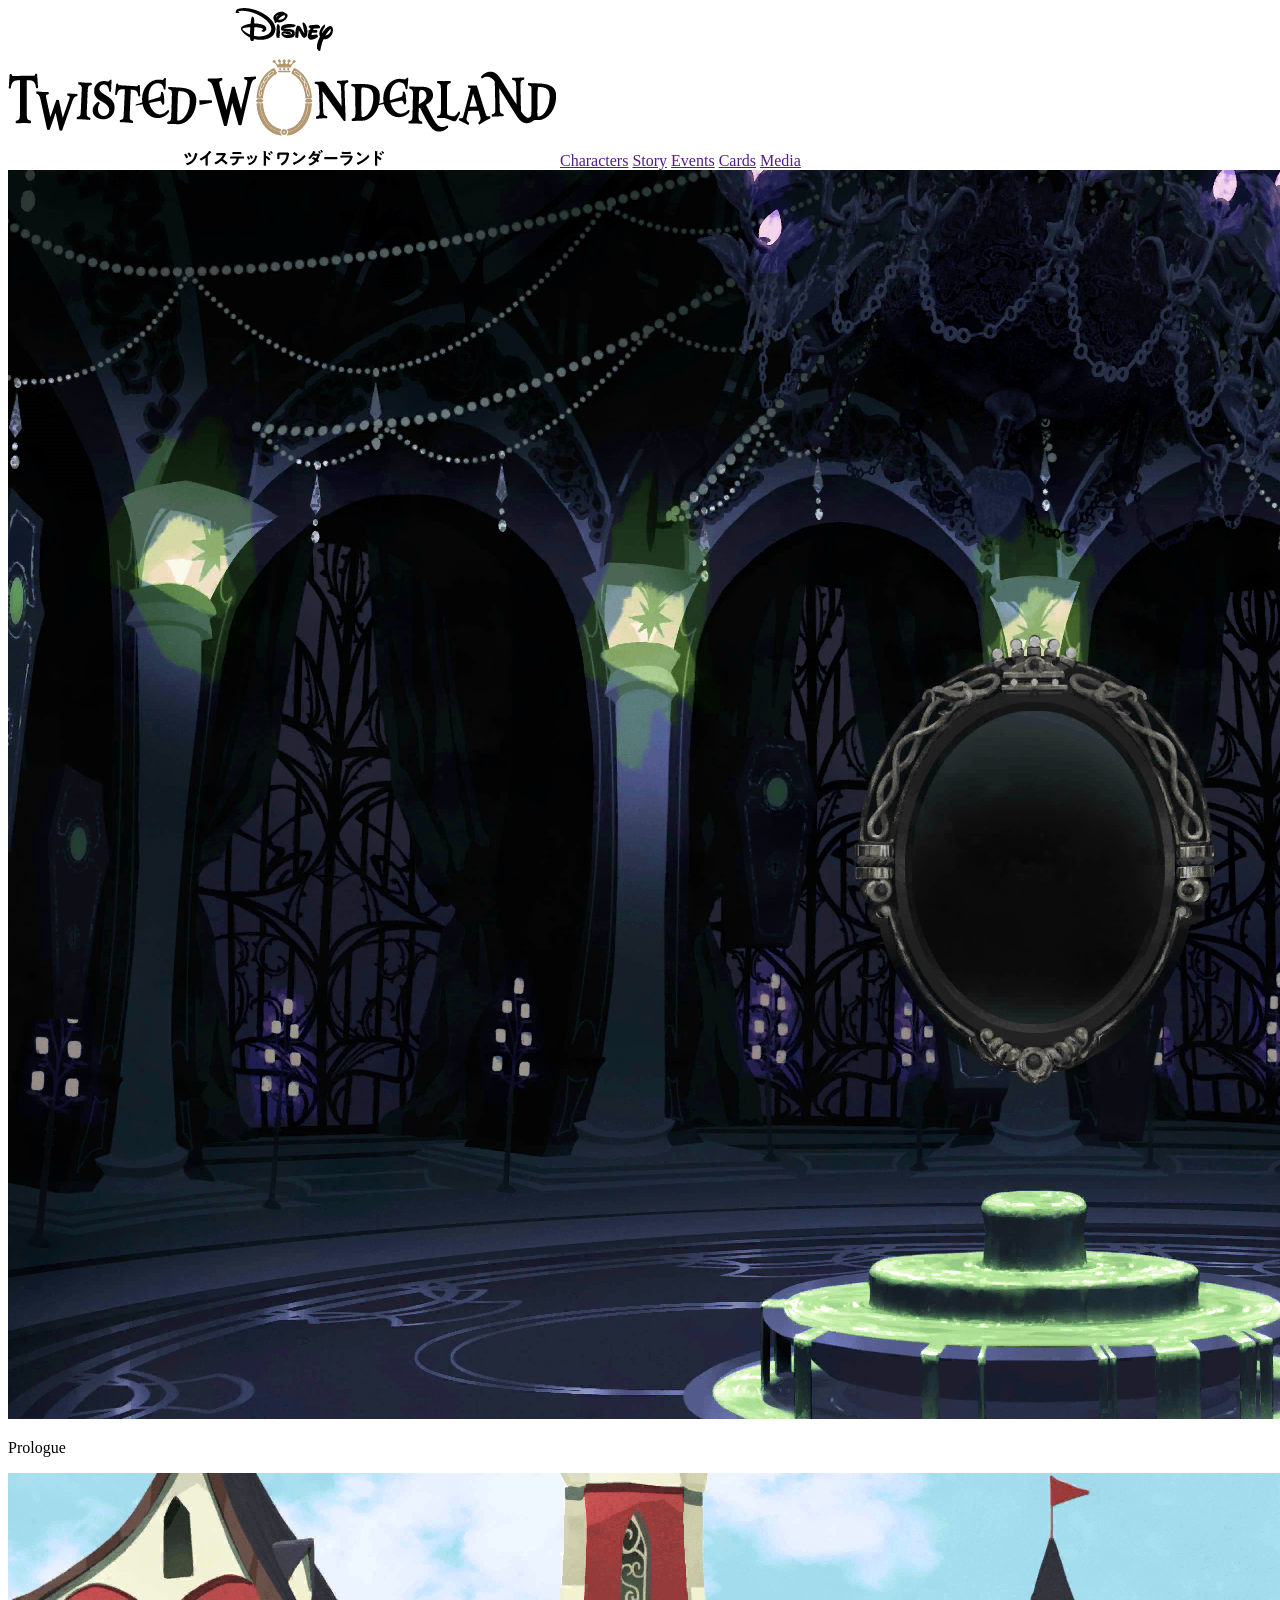
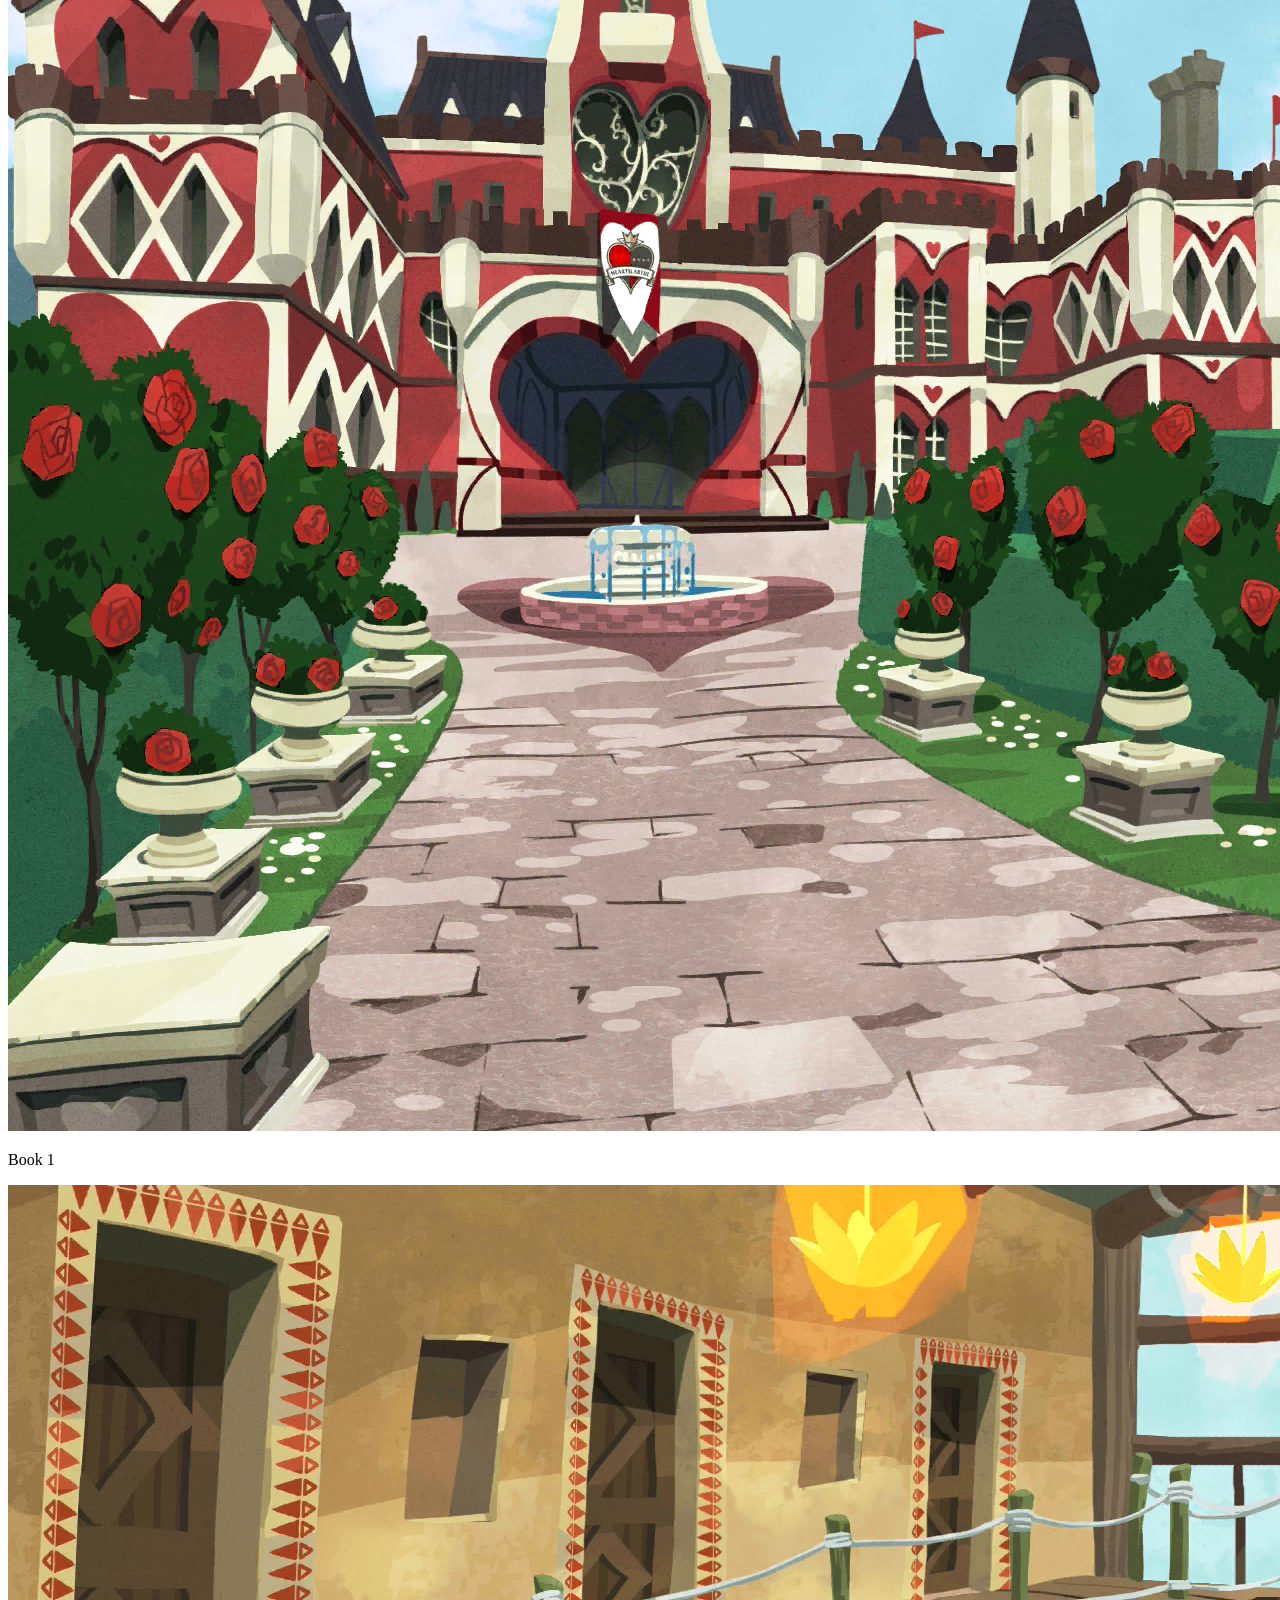
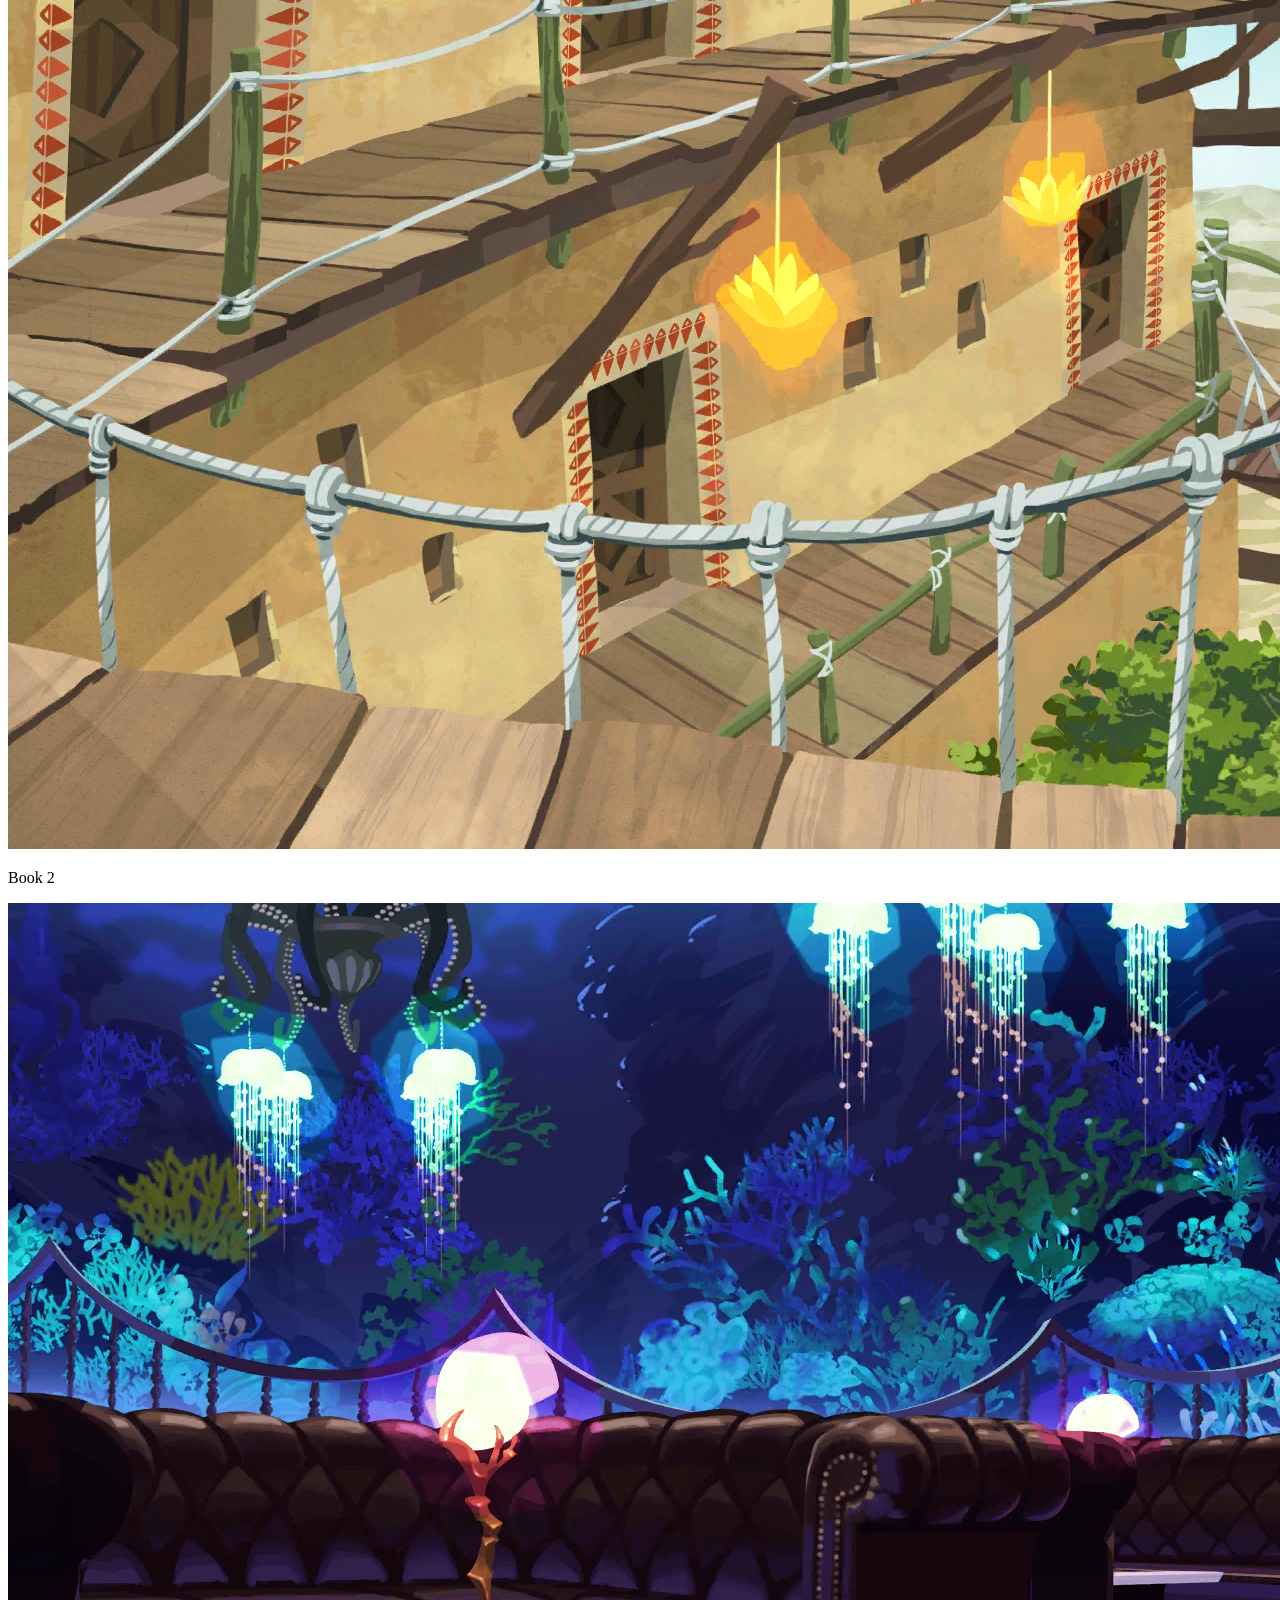
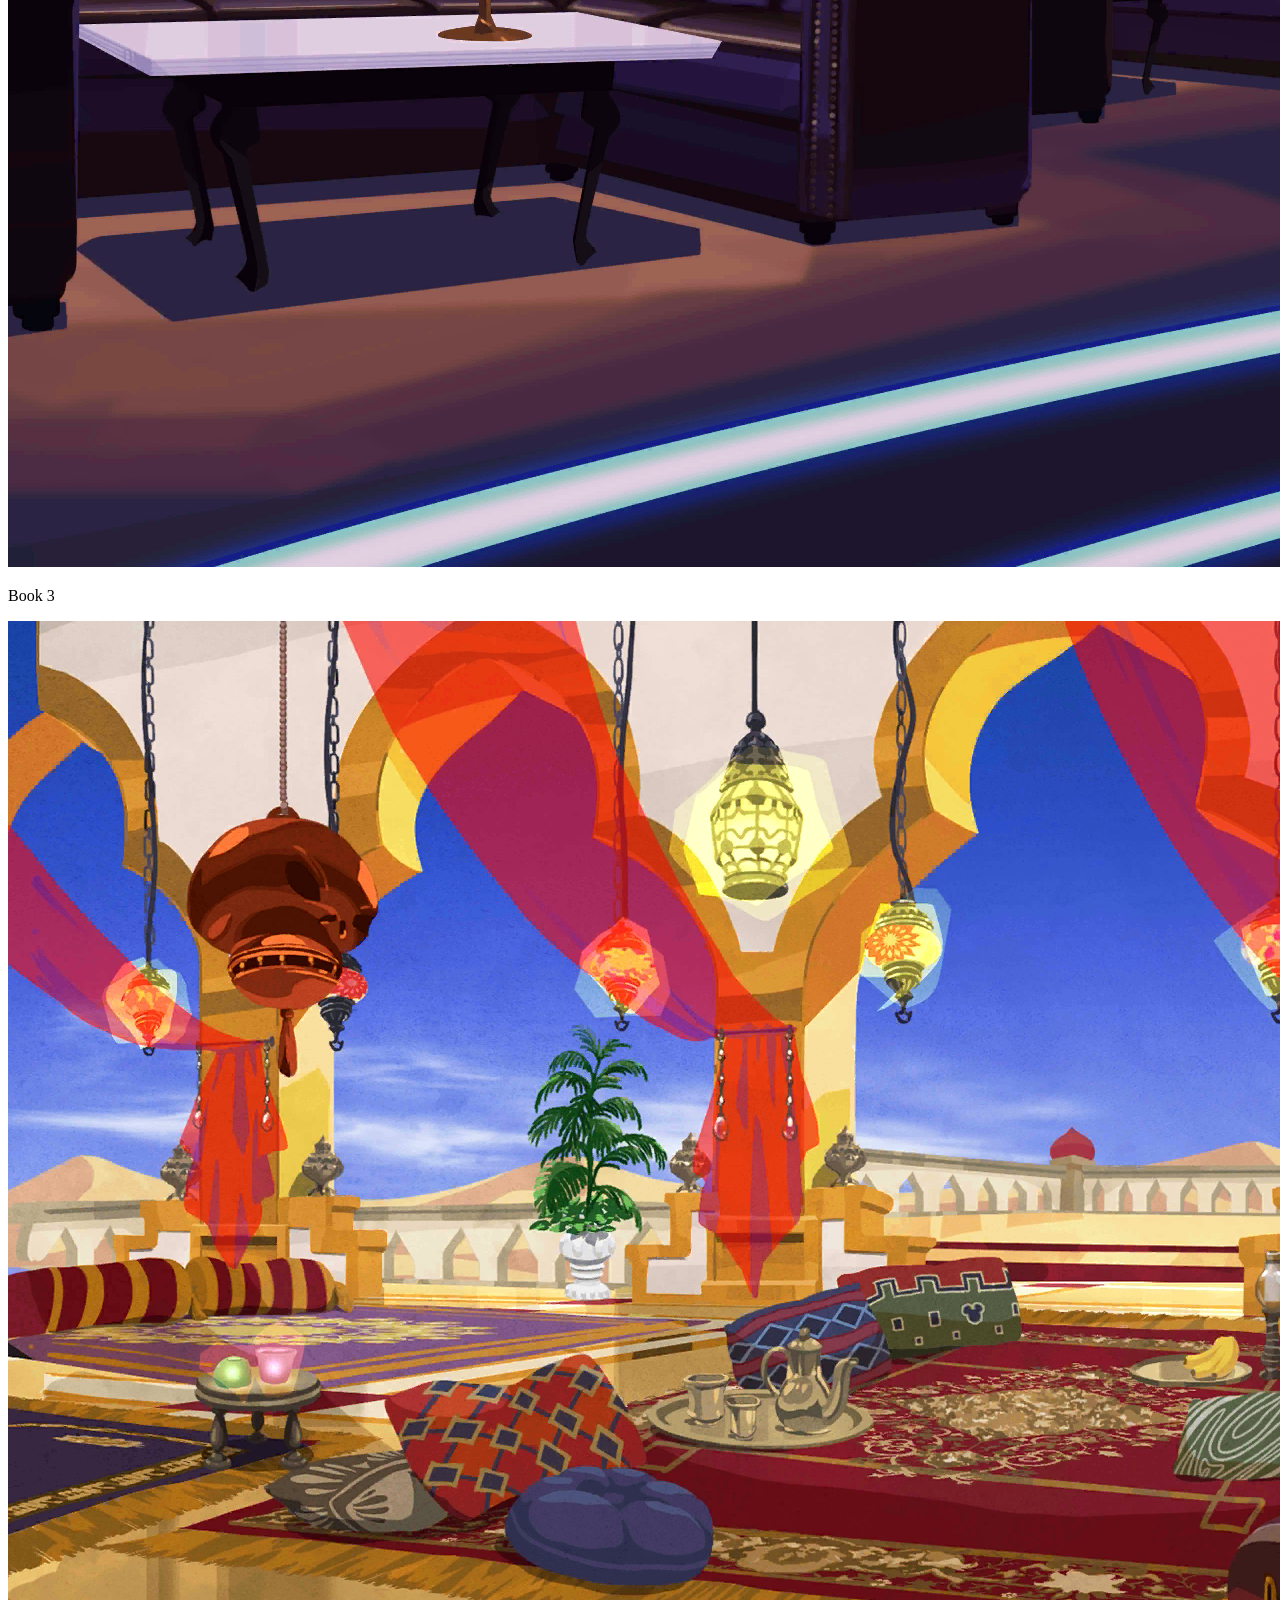
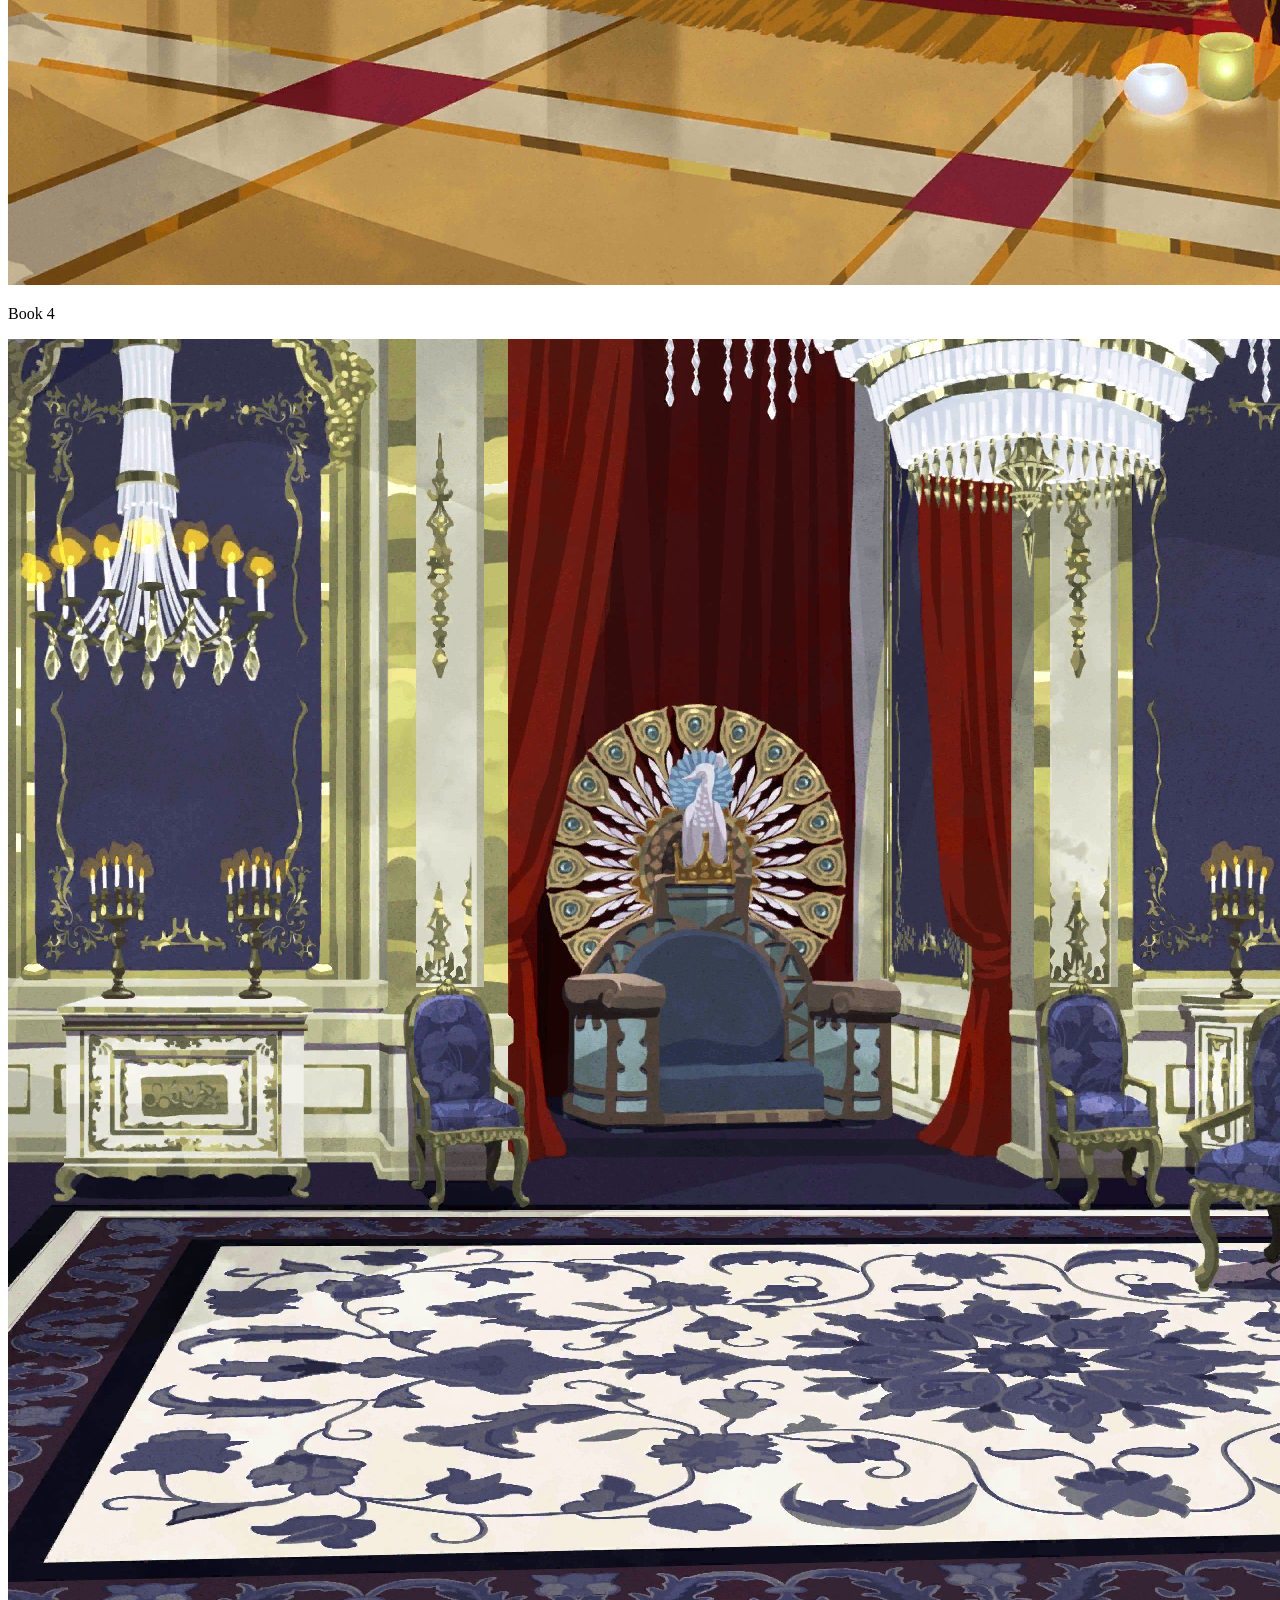
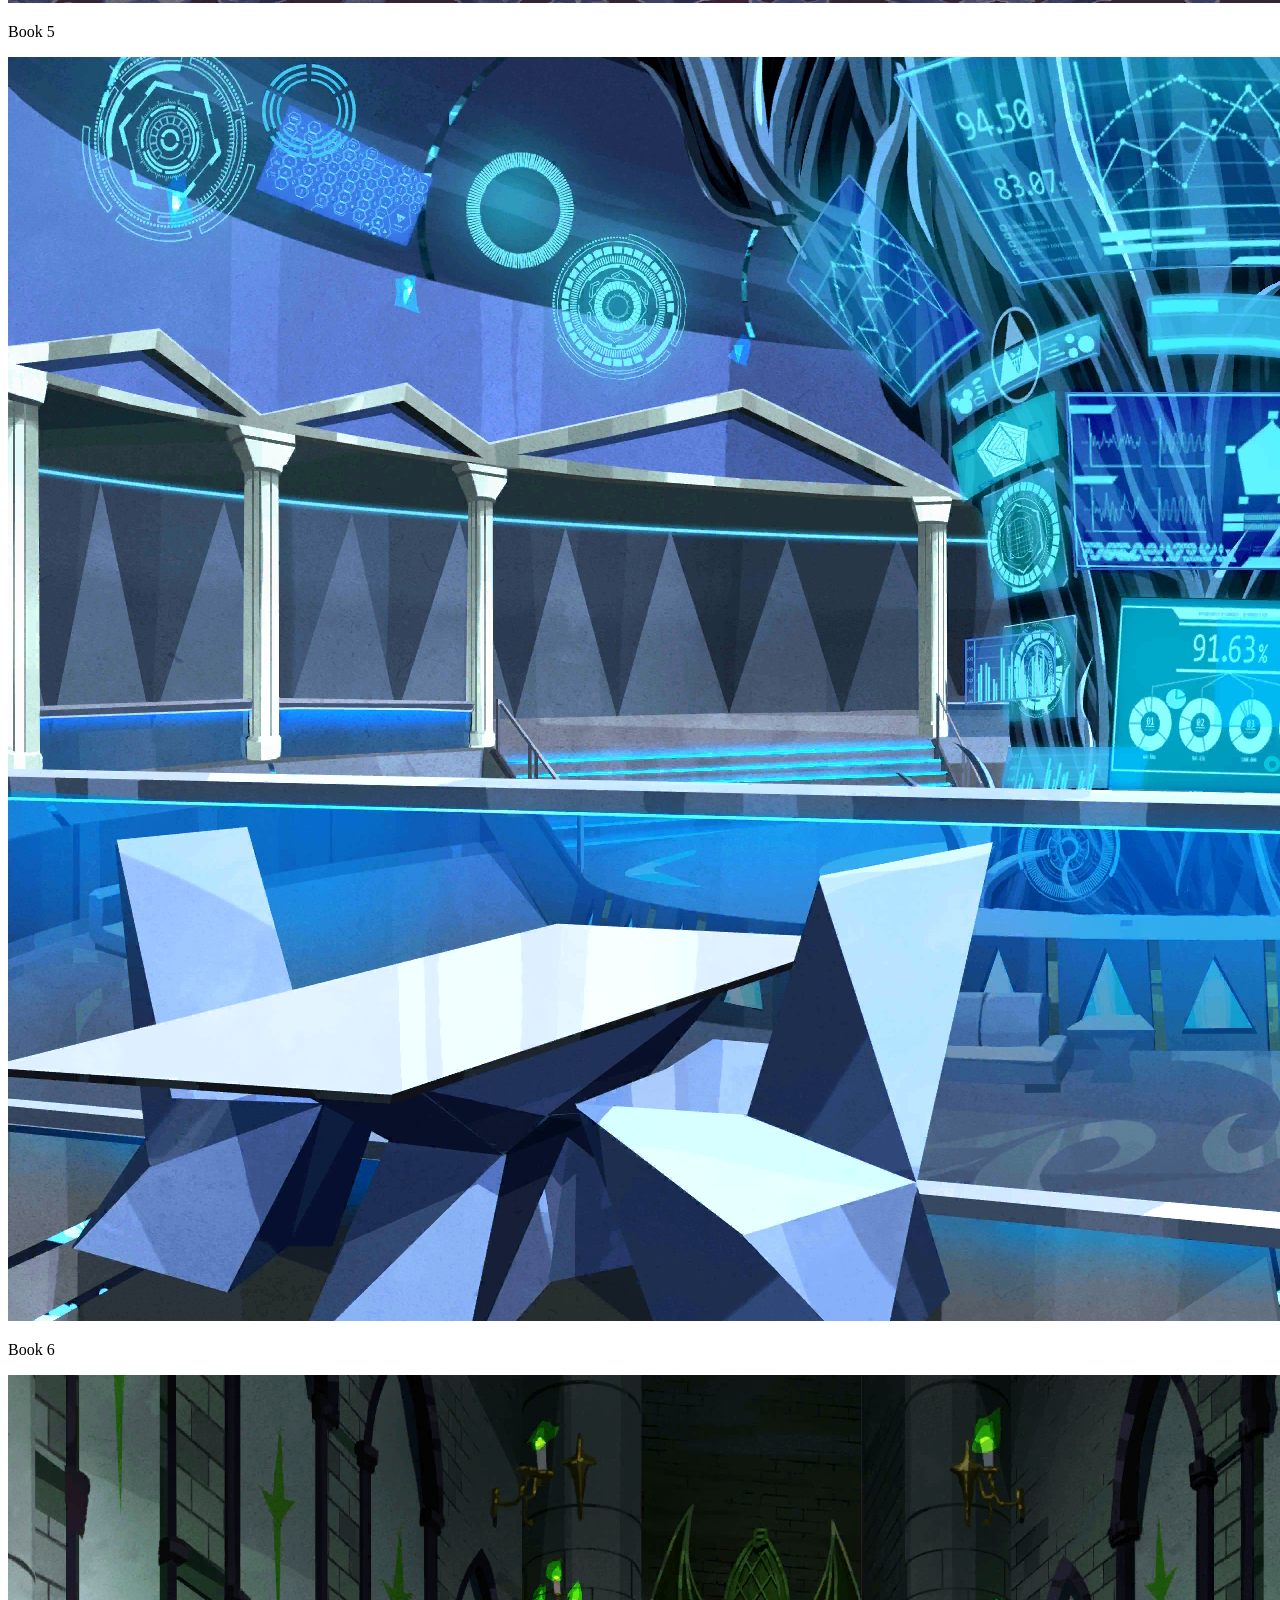
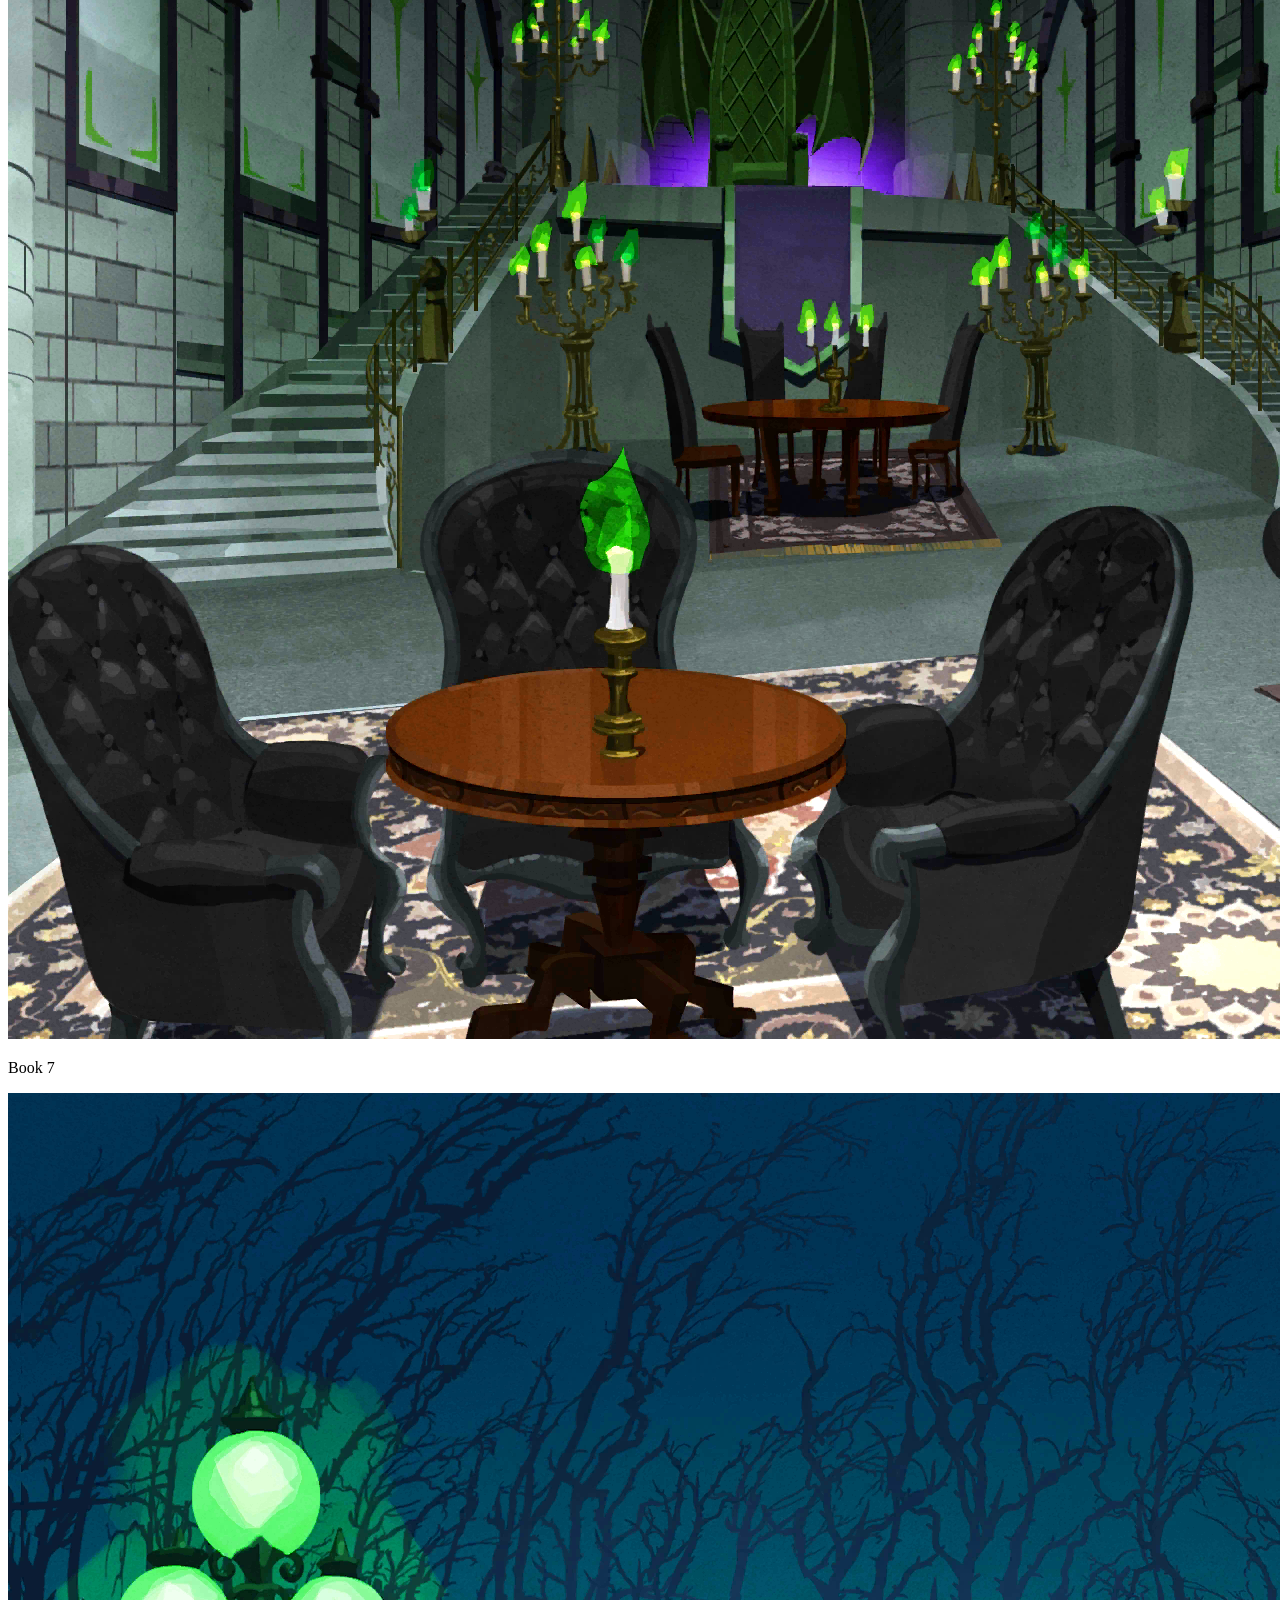
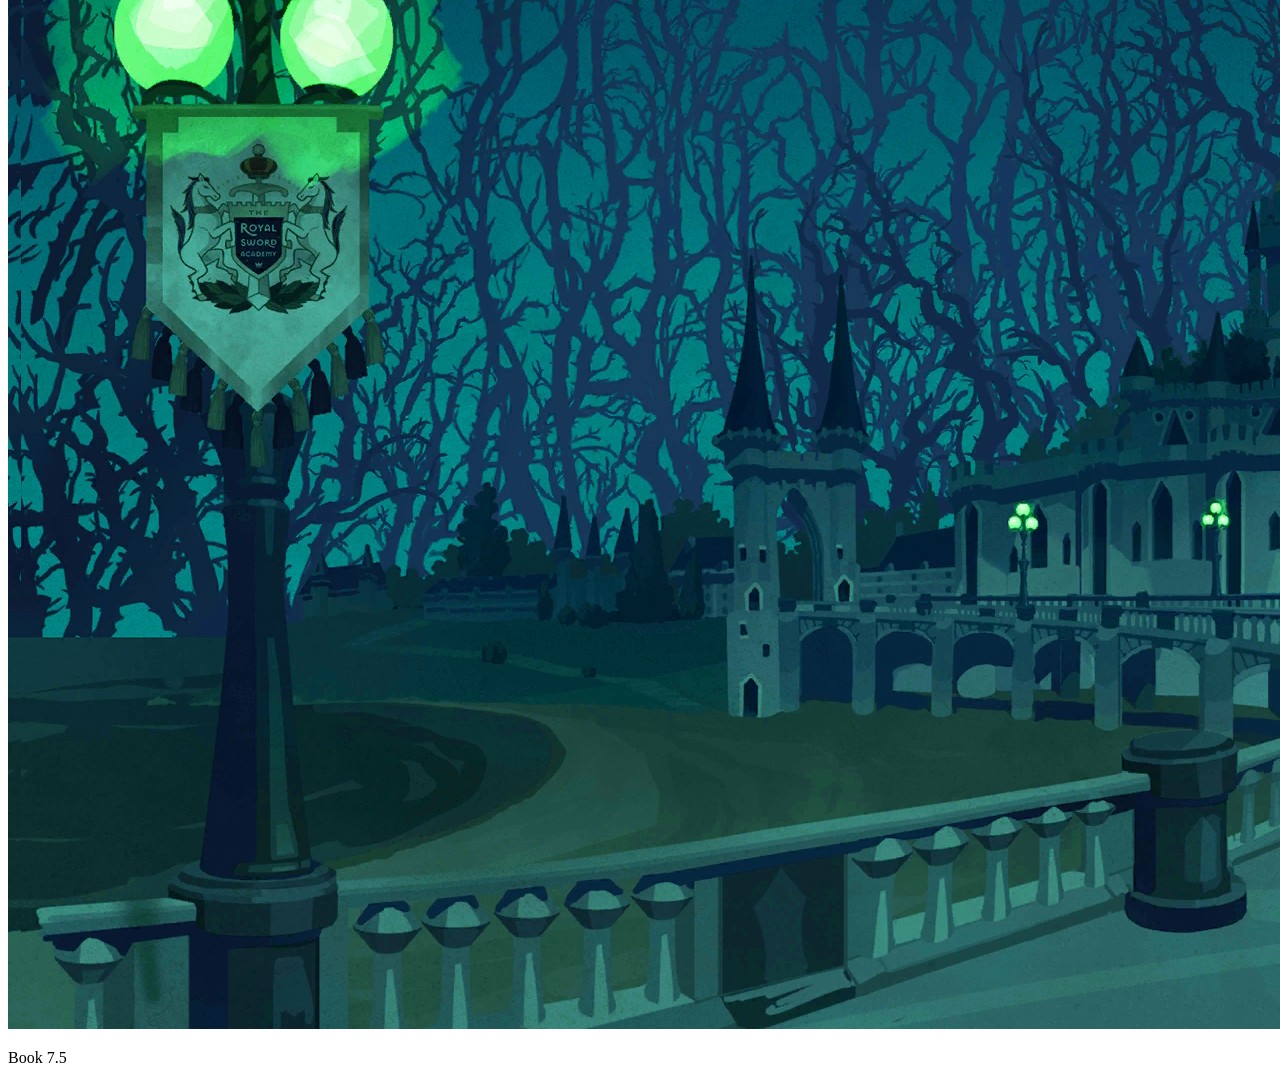
==== home.html @ ffec54d6 "Agrega la información principal de la página" ====
<!DOCTYPE html>
<html lang="en">
<head>
    <meta charset="UTF-8">
    <meta name="viewport" content="width=device-width, initial-scale=1.0">
    <title>TW Archive</title>
</head>
<body>
    <div class="information-page">
        <div class="bar">
            <img src="imgs/logo.png" alt="logo Twisted Wonderland">
            <a href="">Characters</a>
            <a href="">Story</a>
            <a href="">Events</a>
            <a href="">Cards</a>
            <a href="">Media</a>
        </div>
        
        <div class="books">
            <div class="book"><img src="/imgs/prologue.png" alt="Background Mirror Chamber (Night)"><p>Prologue</p></div>
            <div class="book"><img src="/imgs/book1.png" alt="Background Heartslabyul Dorm"><p>Book 1</p></div>
            <div class="book"><img src="/imgs/book2.png" alt="Background Savanaclaw Dorm - Walkway"><p>Book 2</p></div>
            <div class="book"><img src="/imgs/book3.png" alt="Background Mostro Lounge"><p>Book 3</p></div>
            <div class="book"><img src="/imgs/book4.png" alt="Background Scarabia Dorm - Lounge"><p>Book 4</p></div>
            <div class="book"><img src="/imgs/book5.png" alt="Background Pomefiore Dorm - Lounge"><p>Book 5</p></div>
            <div class="book"><img src="/imgs/book6.png" alt="Background Ignihyde Dorm - Lounge"><p>Book 6</p></div>
            <div class="book"><img src="/imgs/book7.png" alt="Background Diasomnia Dorm - Lounge"><p>Book 7</p></div>
            <div class="book"><img src="/imgs/book7_5.png" alt="Background Royal Sword Academy (Thorns)"><p>Book 7.5</p></div>
        </div>
    </div>
    
</body>
</html>
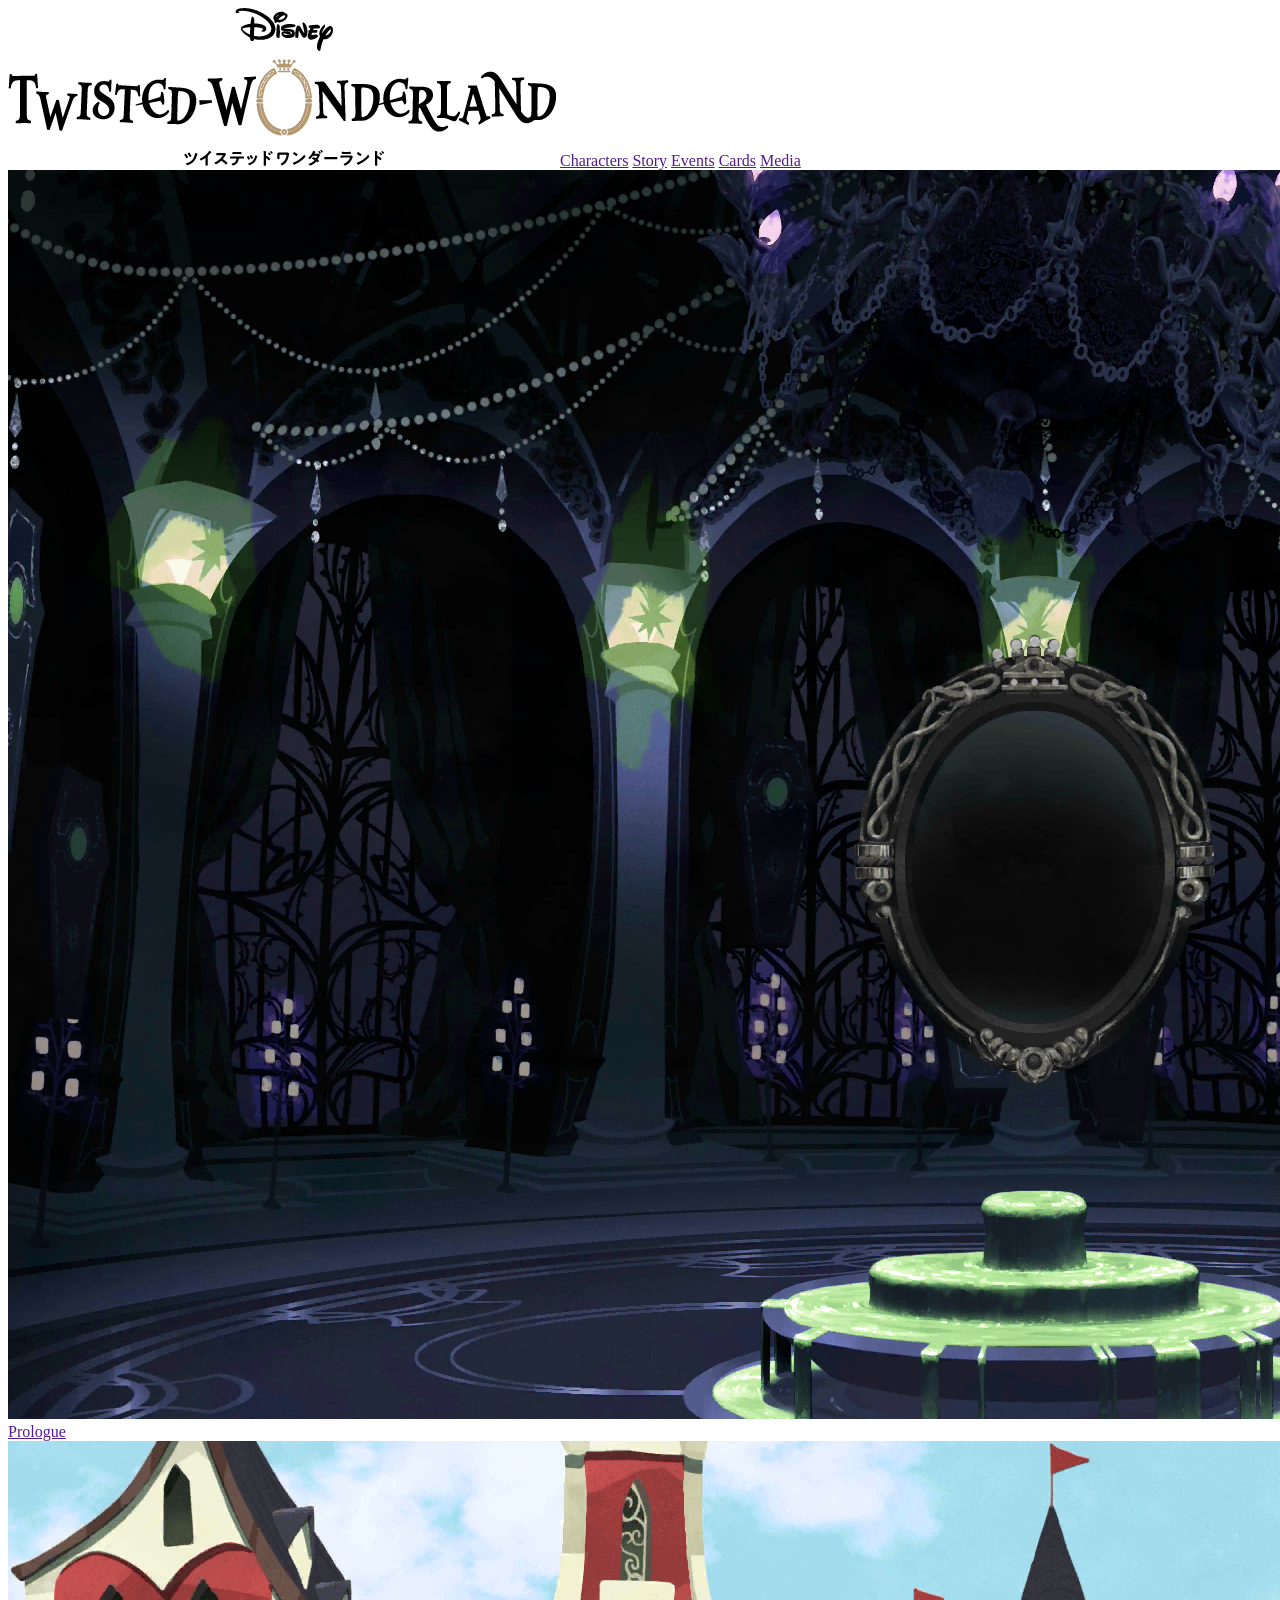
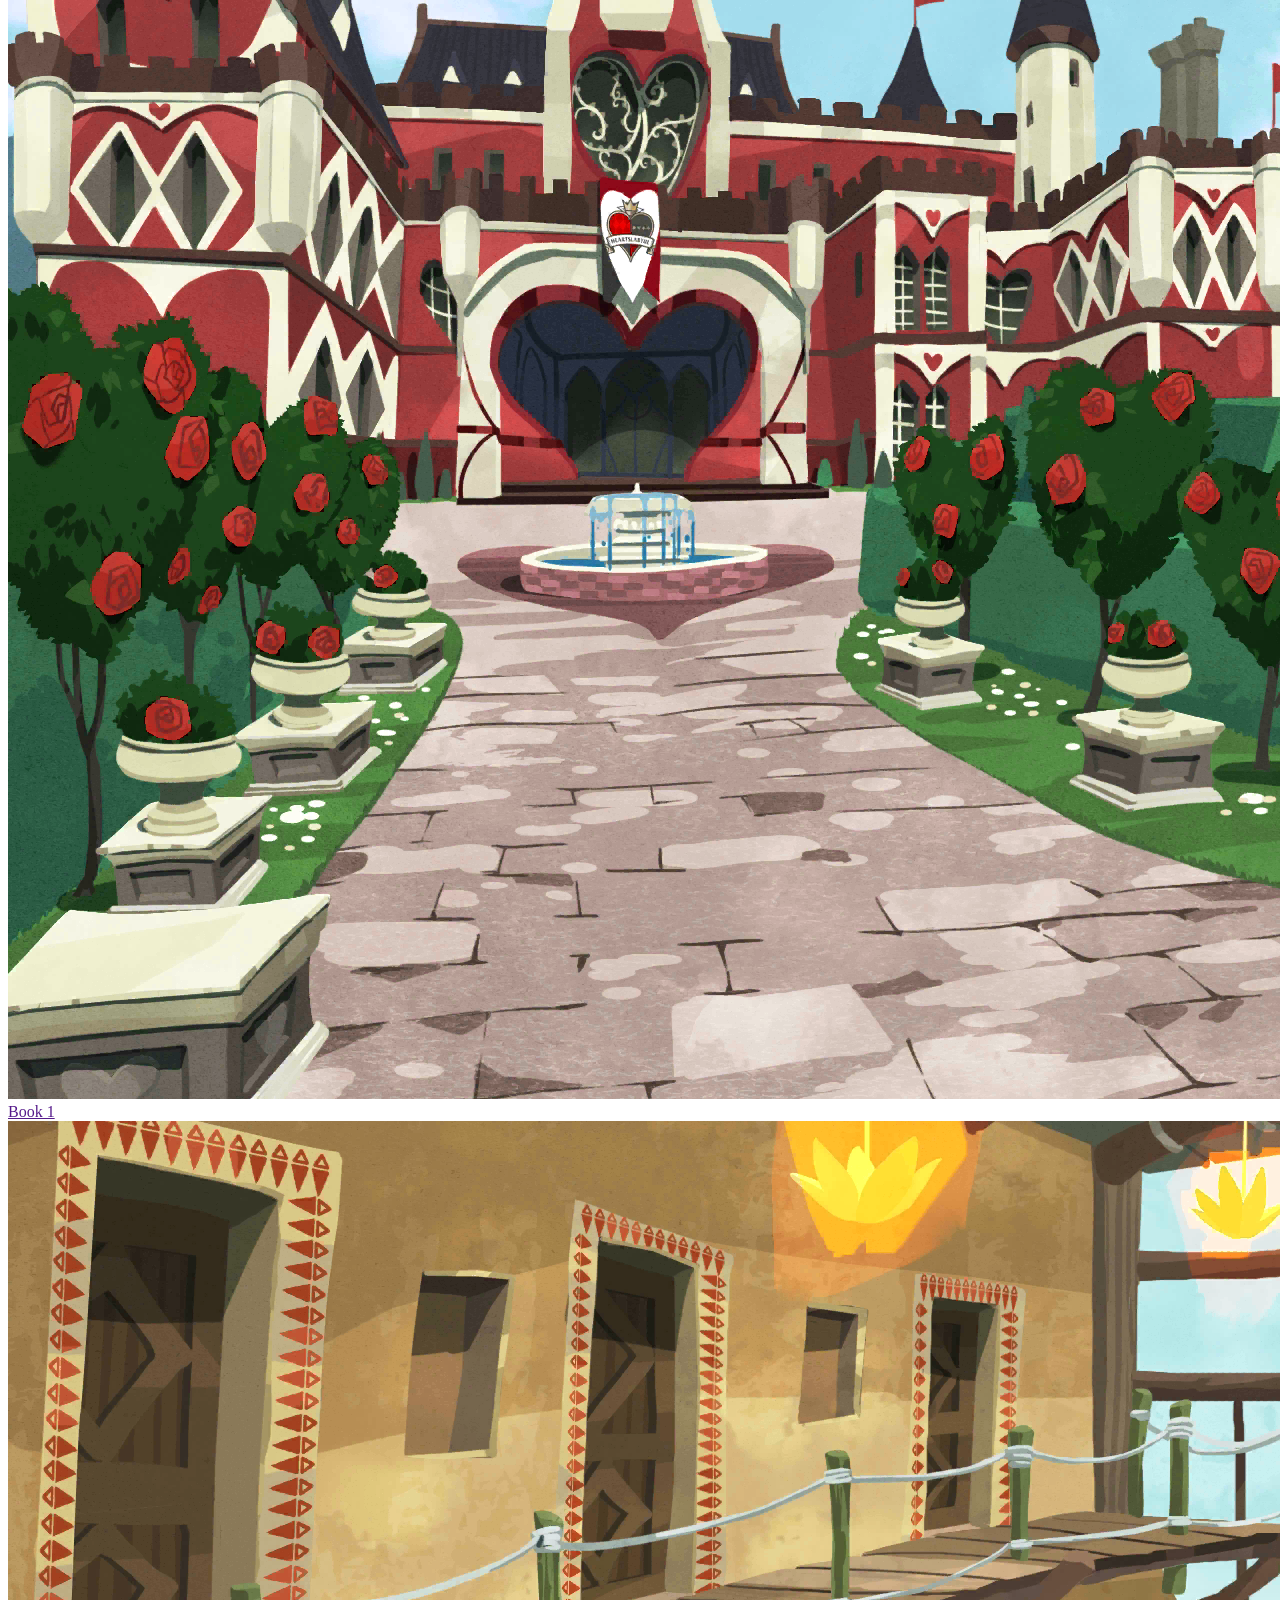
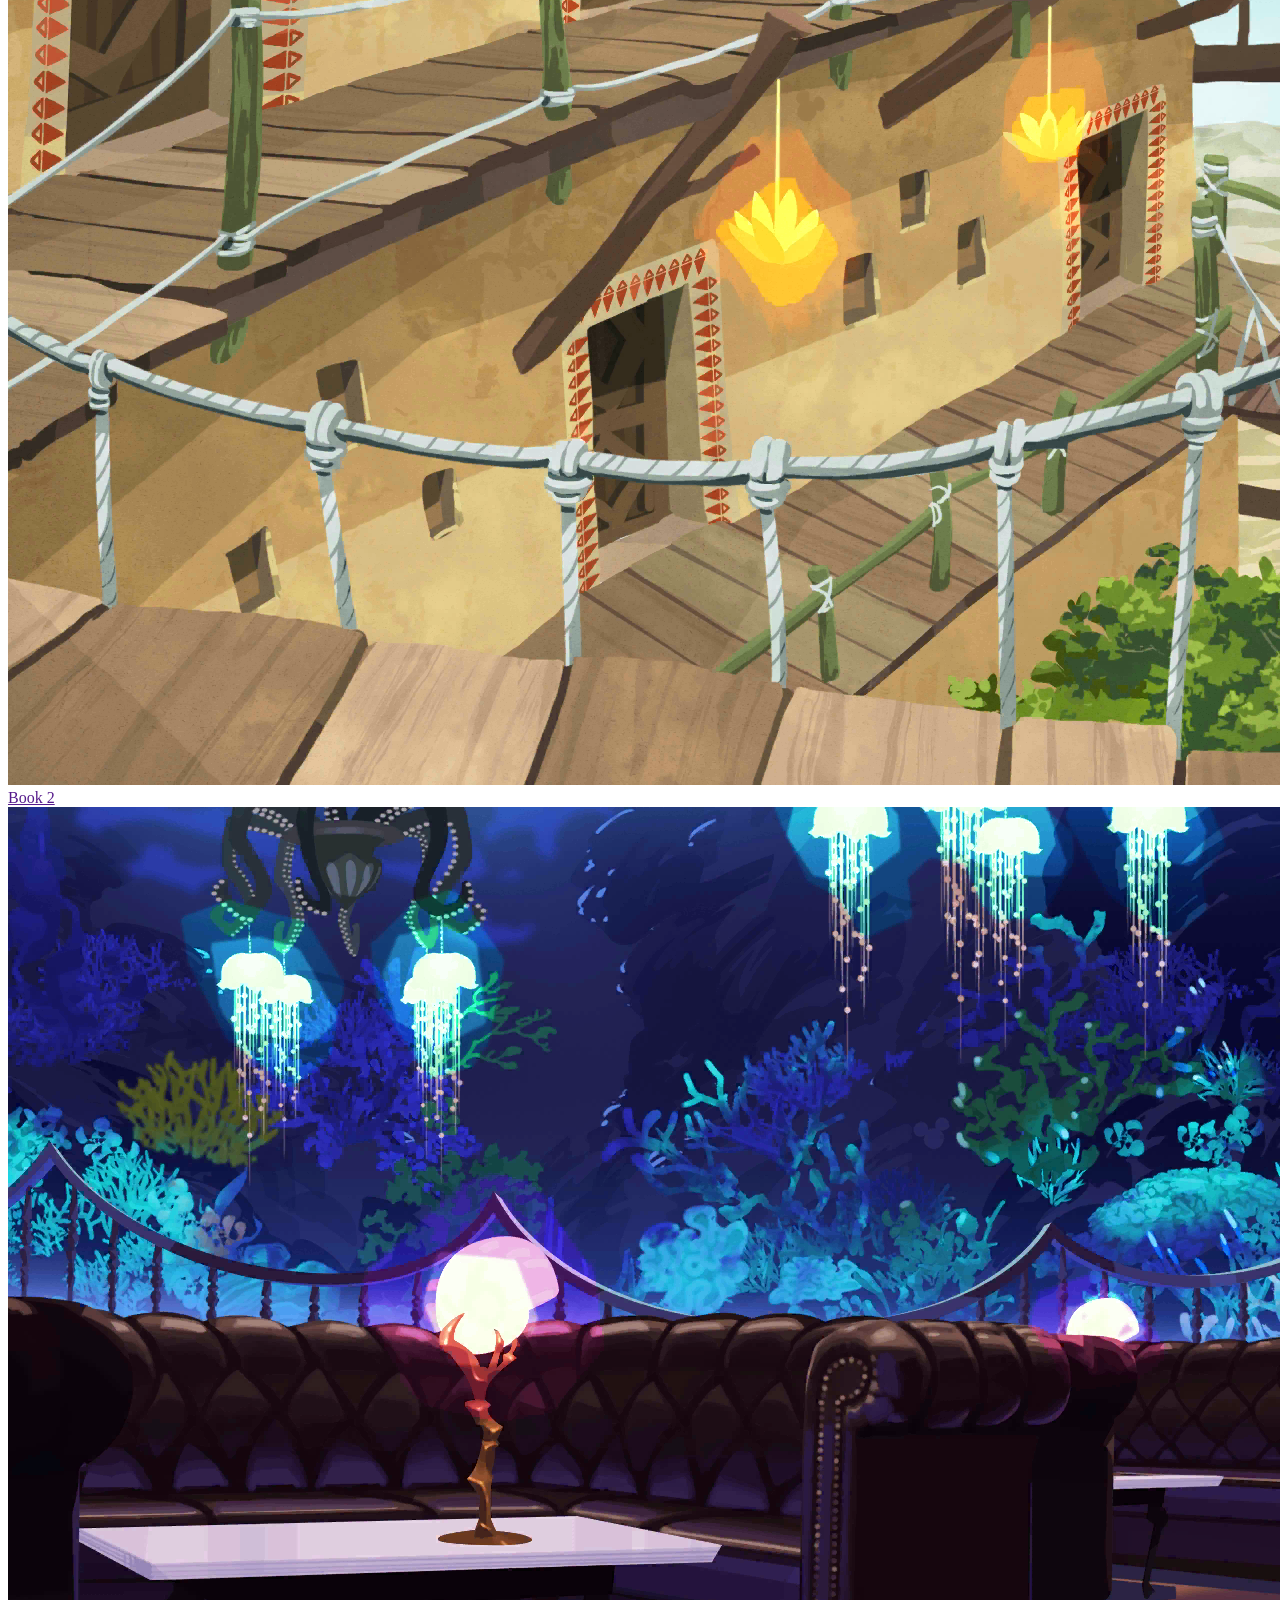
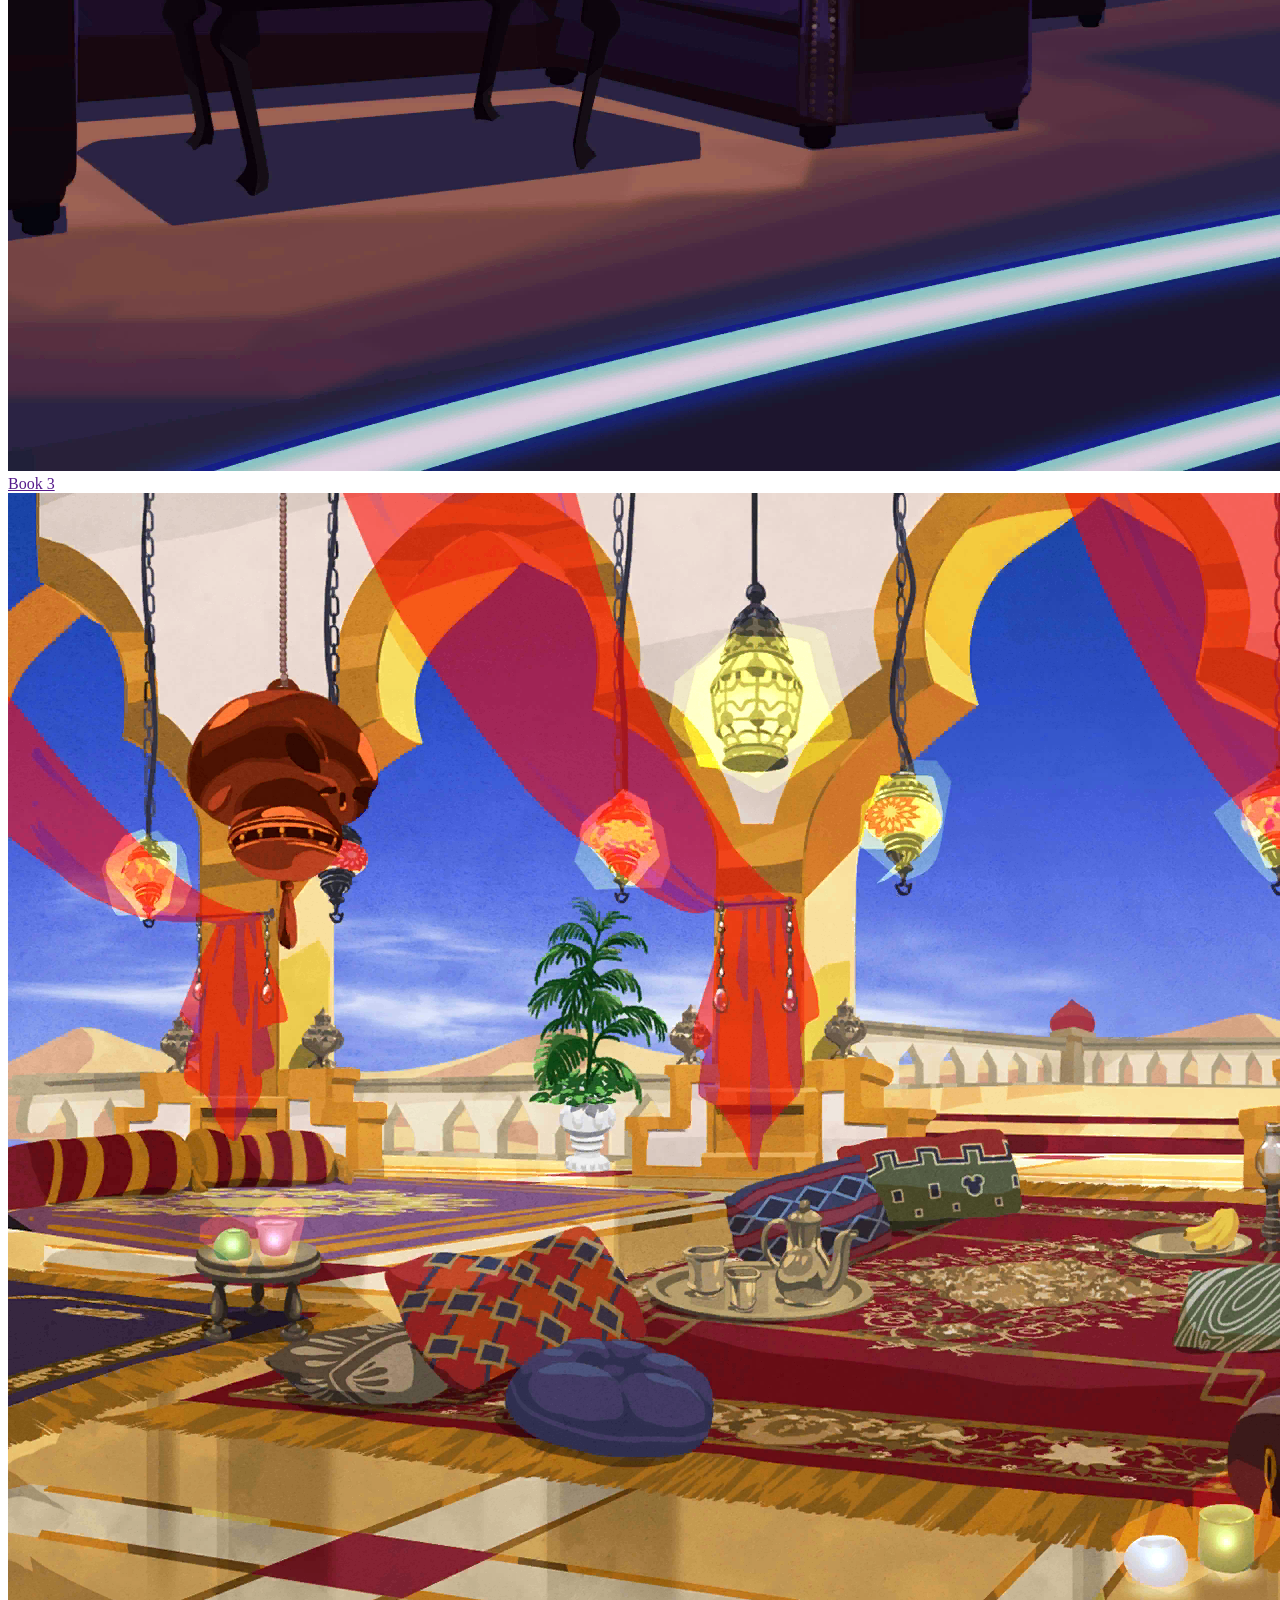
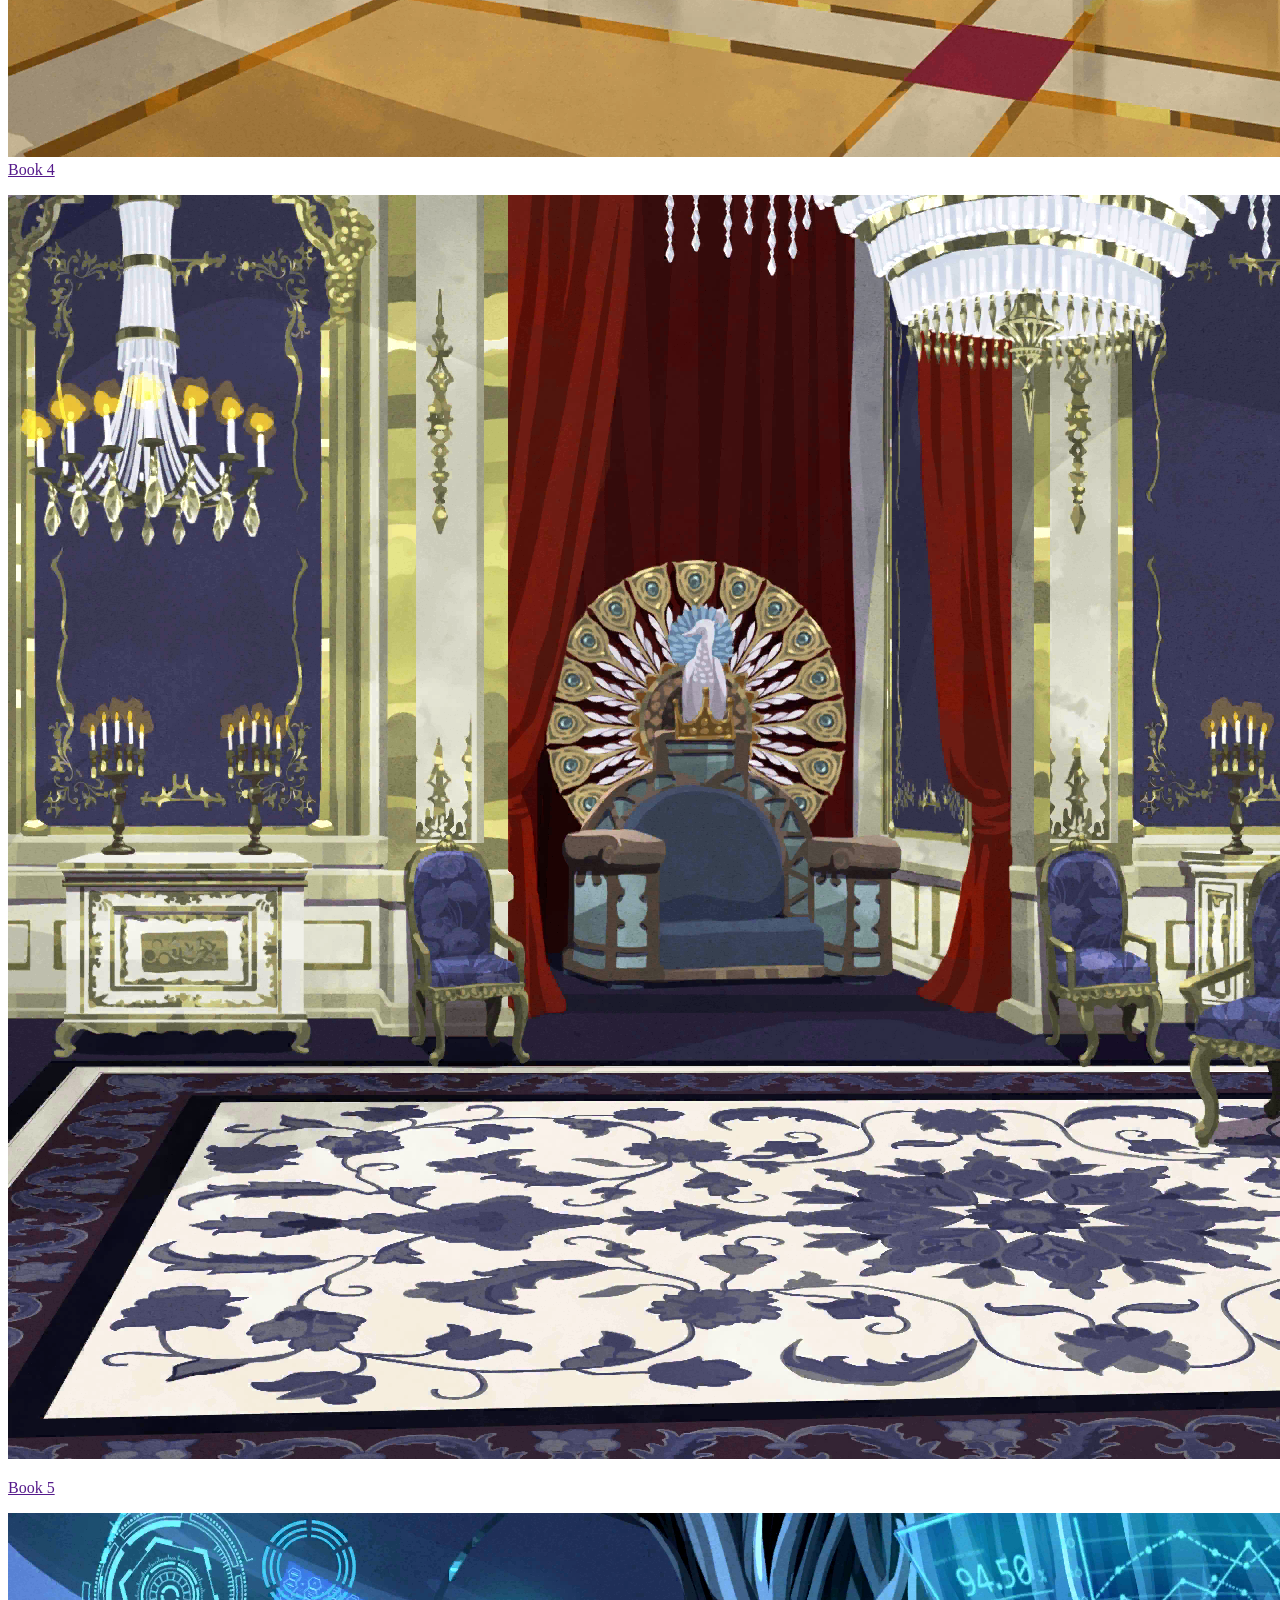
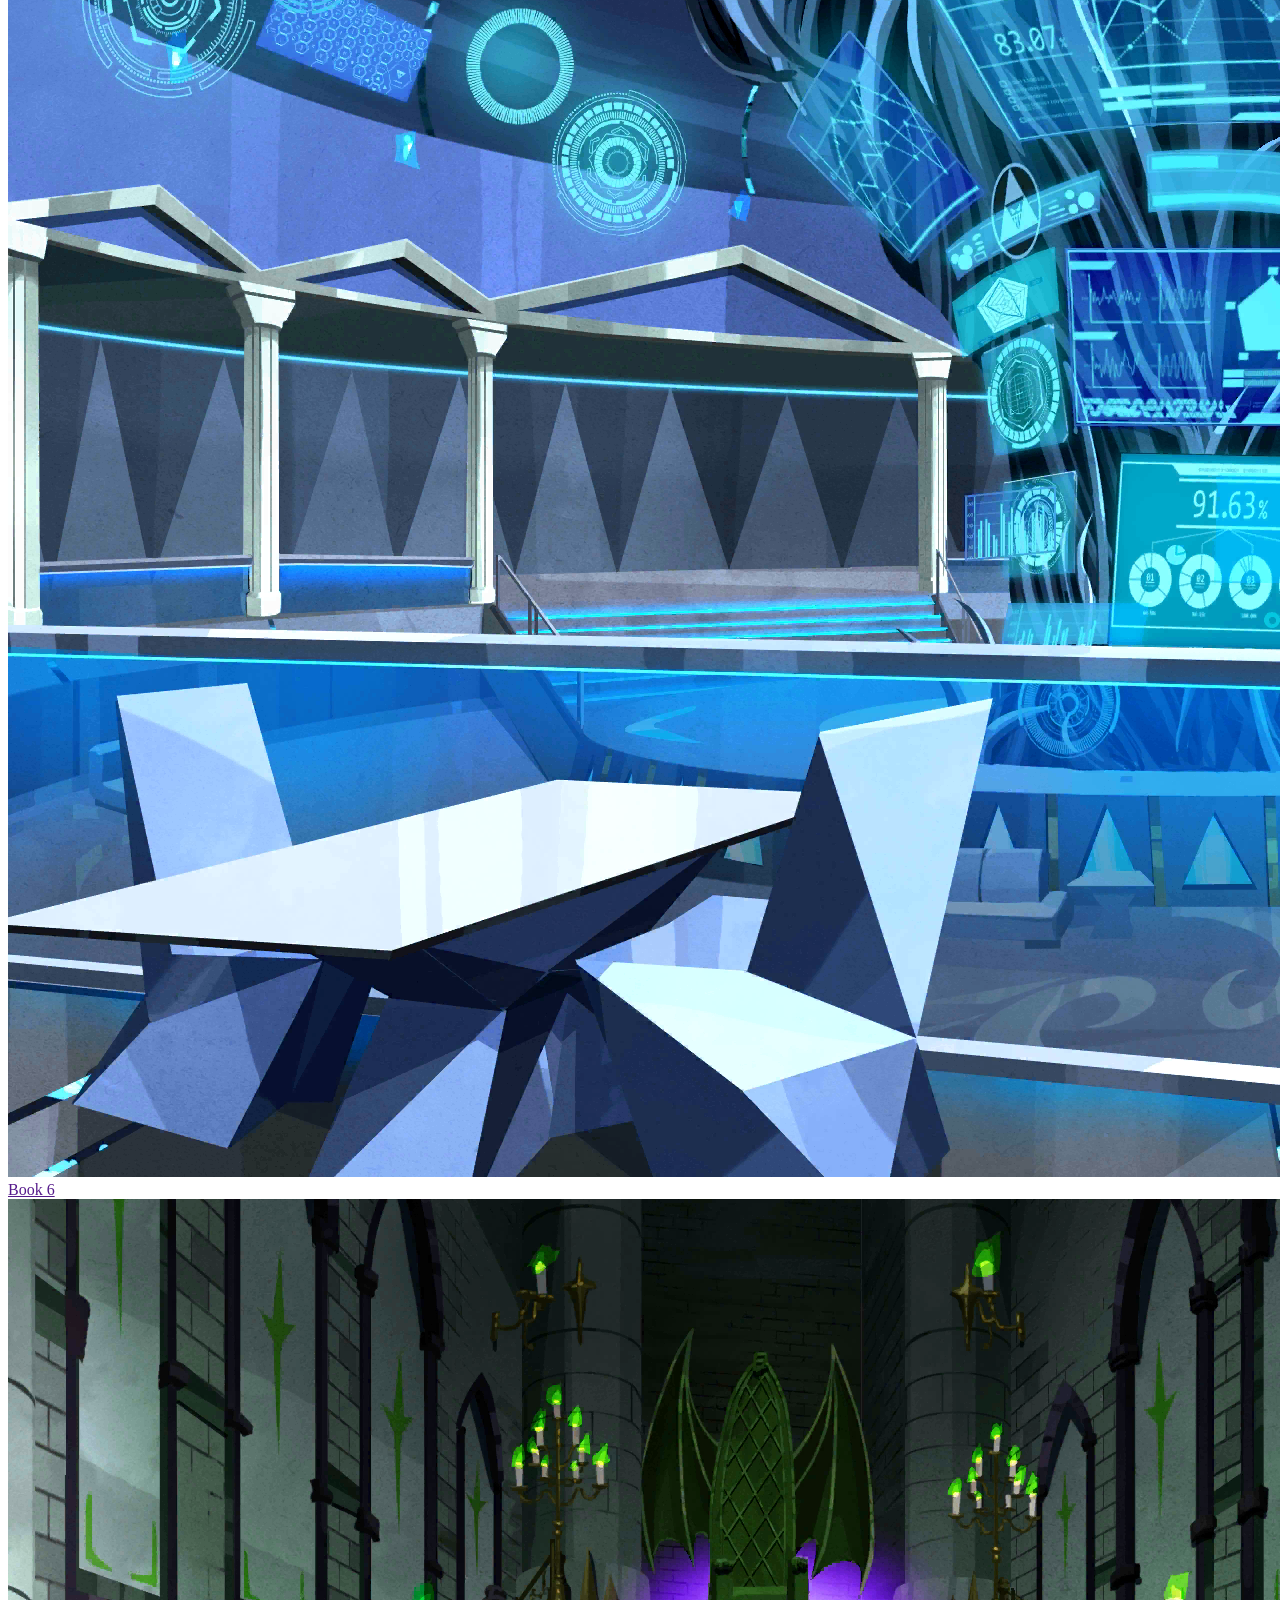
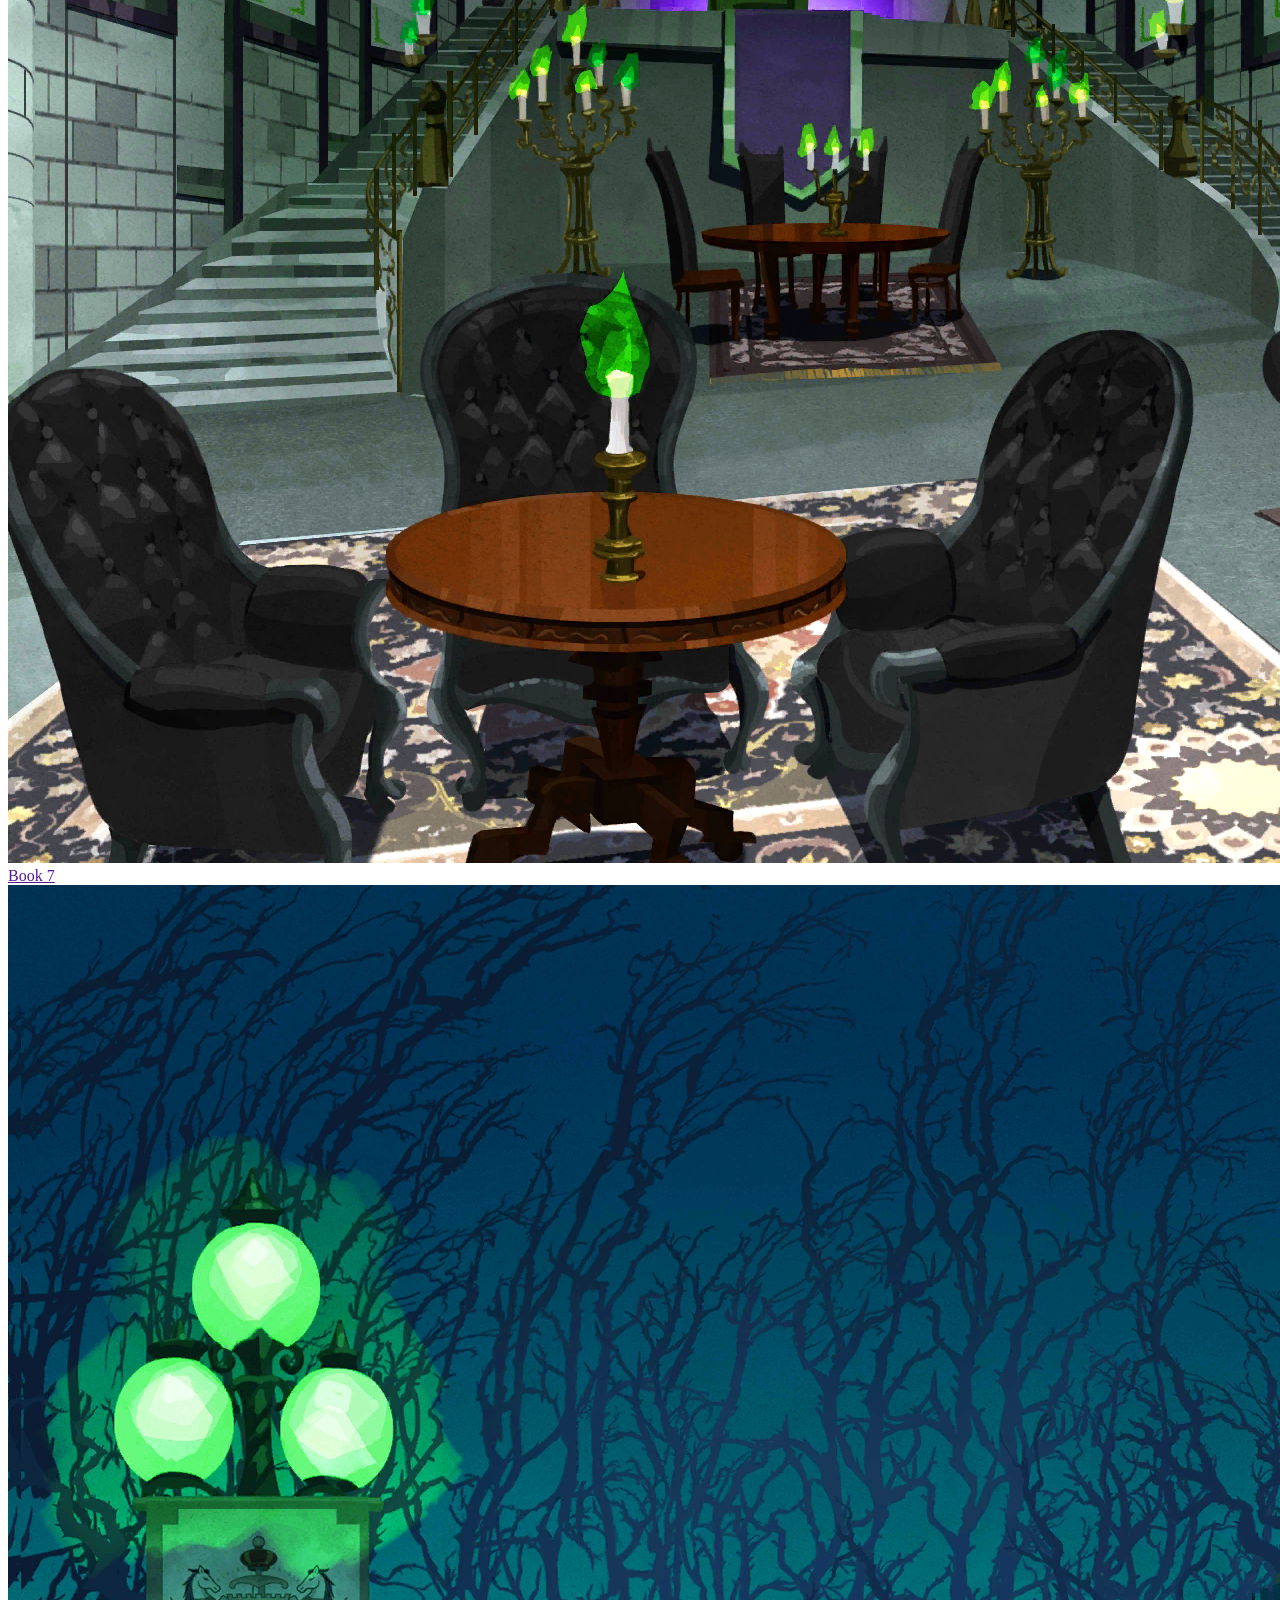
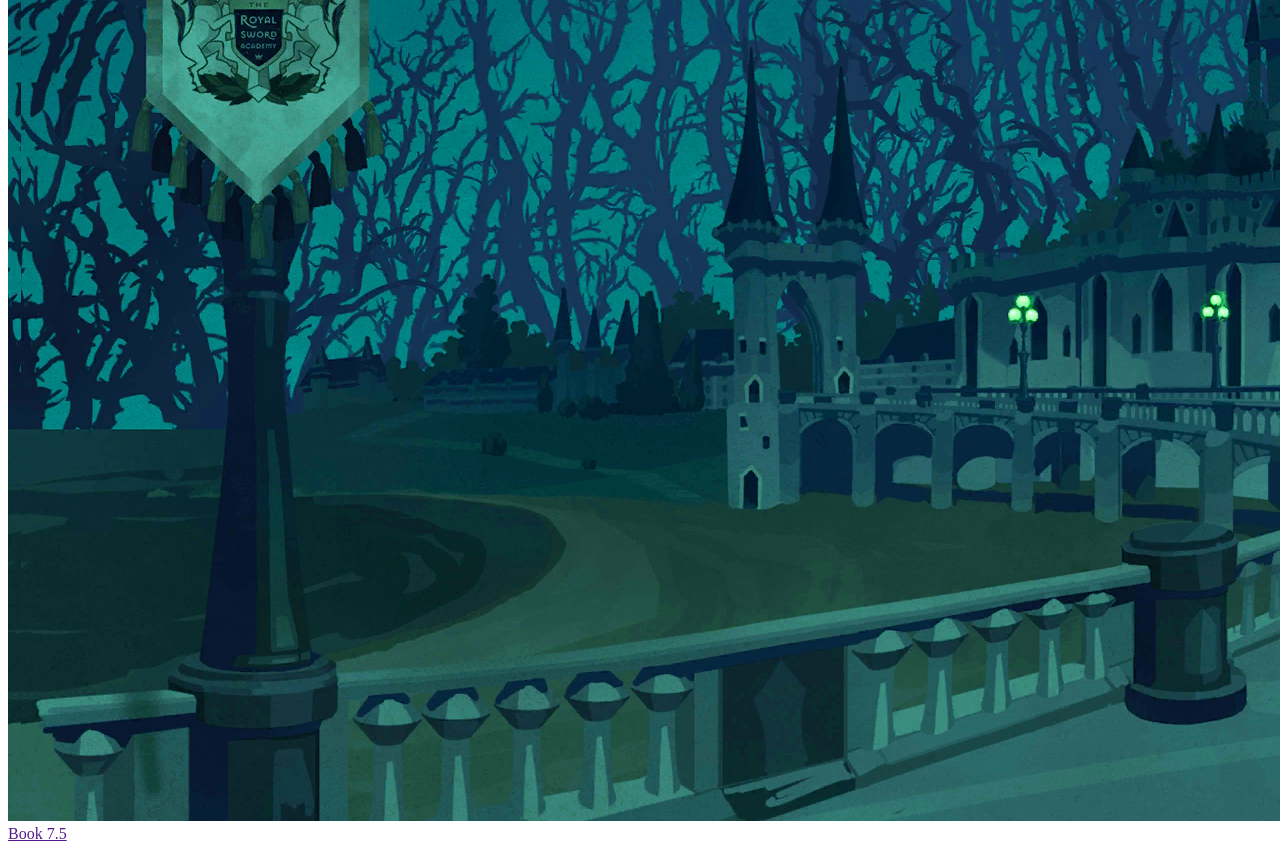
==== commit ee9451f6: "Agrega links a los books para luego vincularlos con sus paginas correspondientes" ====
--- a/home.html
+++ b/home.html
@@ -17,17 +17,16 @@
         </div>
         
         <div class="books">
-            <div class="book"><img src="/imgs/prologue.png" alt="Background Mirror Chamber (Night)"><p>Prologue</p></div>
-            <div class="book"><img src="/imgs/book1.png" alt="Background Heartslabyul Dorm"><p>Book 1</p></div>
-            <div class="book"><img src="/imgs/book2.png" alt="Background Savanaclaw Dorm - Walkway"><p>Book 2</p></div>
-            <div class="book"><img src="/imgs/book3.png" alt="Background Mostro Lounge"><p>Book 3</p></div>
-            <div class="book"><img src="/imgs/book4.png" alt="Background Scarabia Dorm - Lounge"><p>Book 4</p></div>
-            <div class="book"><img src="/imgs/book5.png" alt="Background Pomefiore Dorm - Lounge"><p>Book 5</p></div>
-            <div class="book"><img src="/imgs/book6.png" alt="Background Ignihyde Dorm - Lounge"><p>Book 6</p></div>
-            <div class="book"><img src="/imgs/book7.png" alt="Background Diasomnia Dorm - Lounge"><p>Book 7</p></div>
-            <div class="book"><img src="/imgs/book7_5.png" alt="Background Royal Sword Academy (Thorns)"><p>Book 7.5</p></div>
+            <div class="book"><img src="/imgs/prologue.png" alt="Background Mirror Chamber (Night)"><a href="">Prologue</a></div>
+            <div class="book"><img src="/imgs/book1.png" alt="Background Heartslabyul Dorm"><a href="">Book 1</a></div>
+            <div class="book"><img src="/imgs/book2.png" alt="Background Savanaclaw Dorm - Walkway"><a href="">Book 2</a></div>
+            <div class="book"><img src="/imgs/book3.png" alt="Background Mostro Lounge"><a href="">Book 3</a></div>
+            <div class="book"><img src="/imgs/book4.png" alt="Background Scarabia Dorm - Lounge"><a href="">Book 4</p></div>
+            <div class="book"><img src="/imgs/book5.png" alt="Background Pomefiore Dorm - Lounge"><p>Book 5</a></div>
+            <div class="book"><img src="/imgs/book6.png" alt="Background Ignihyde Dorm - Lounge"><a href="">Book 6</a></div>
+            <div class="book"><img src="/imgs/book7.png" alt="Background Diasomnia Dorm - Lounge"><a href="">Book 7</a></div>
+            <div class="book"><img src="/imgs/book7_5.png" alt="Background Royal Sword Academy (Thorns)"><a href="">Book 7.5</a></div>
         </div>
     </div>
-    
 </body>
 </html>
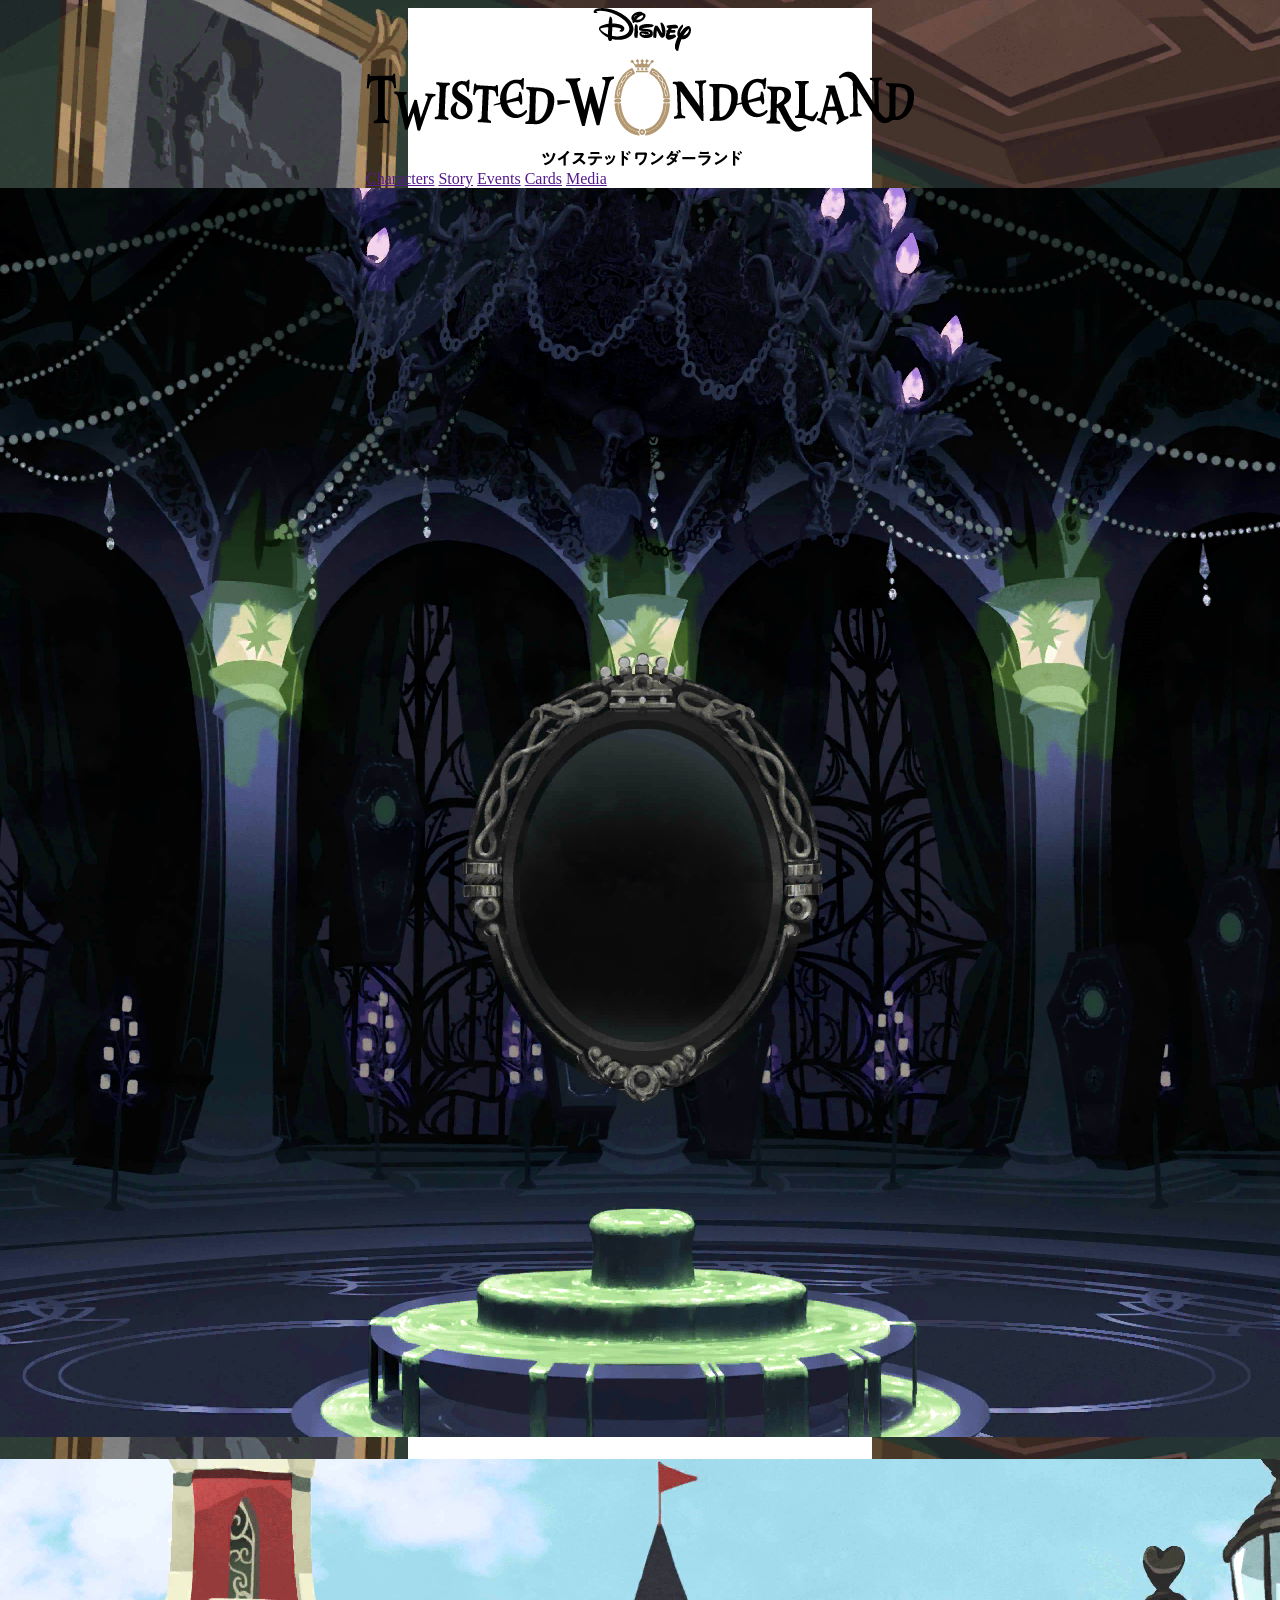
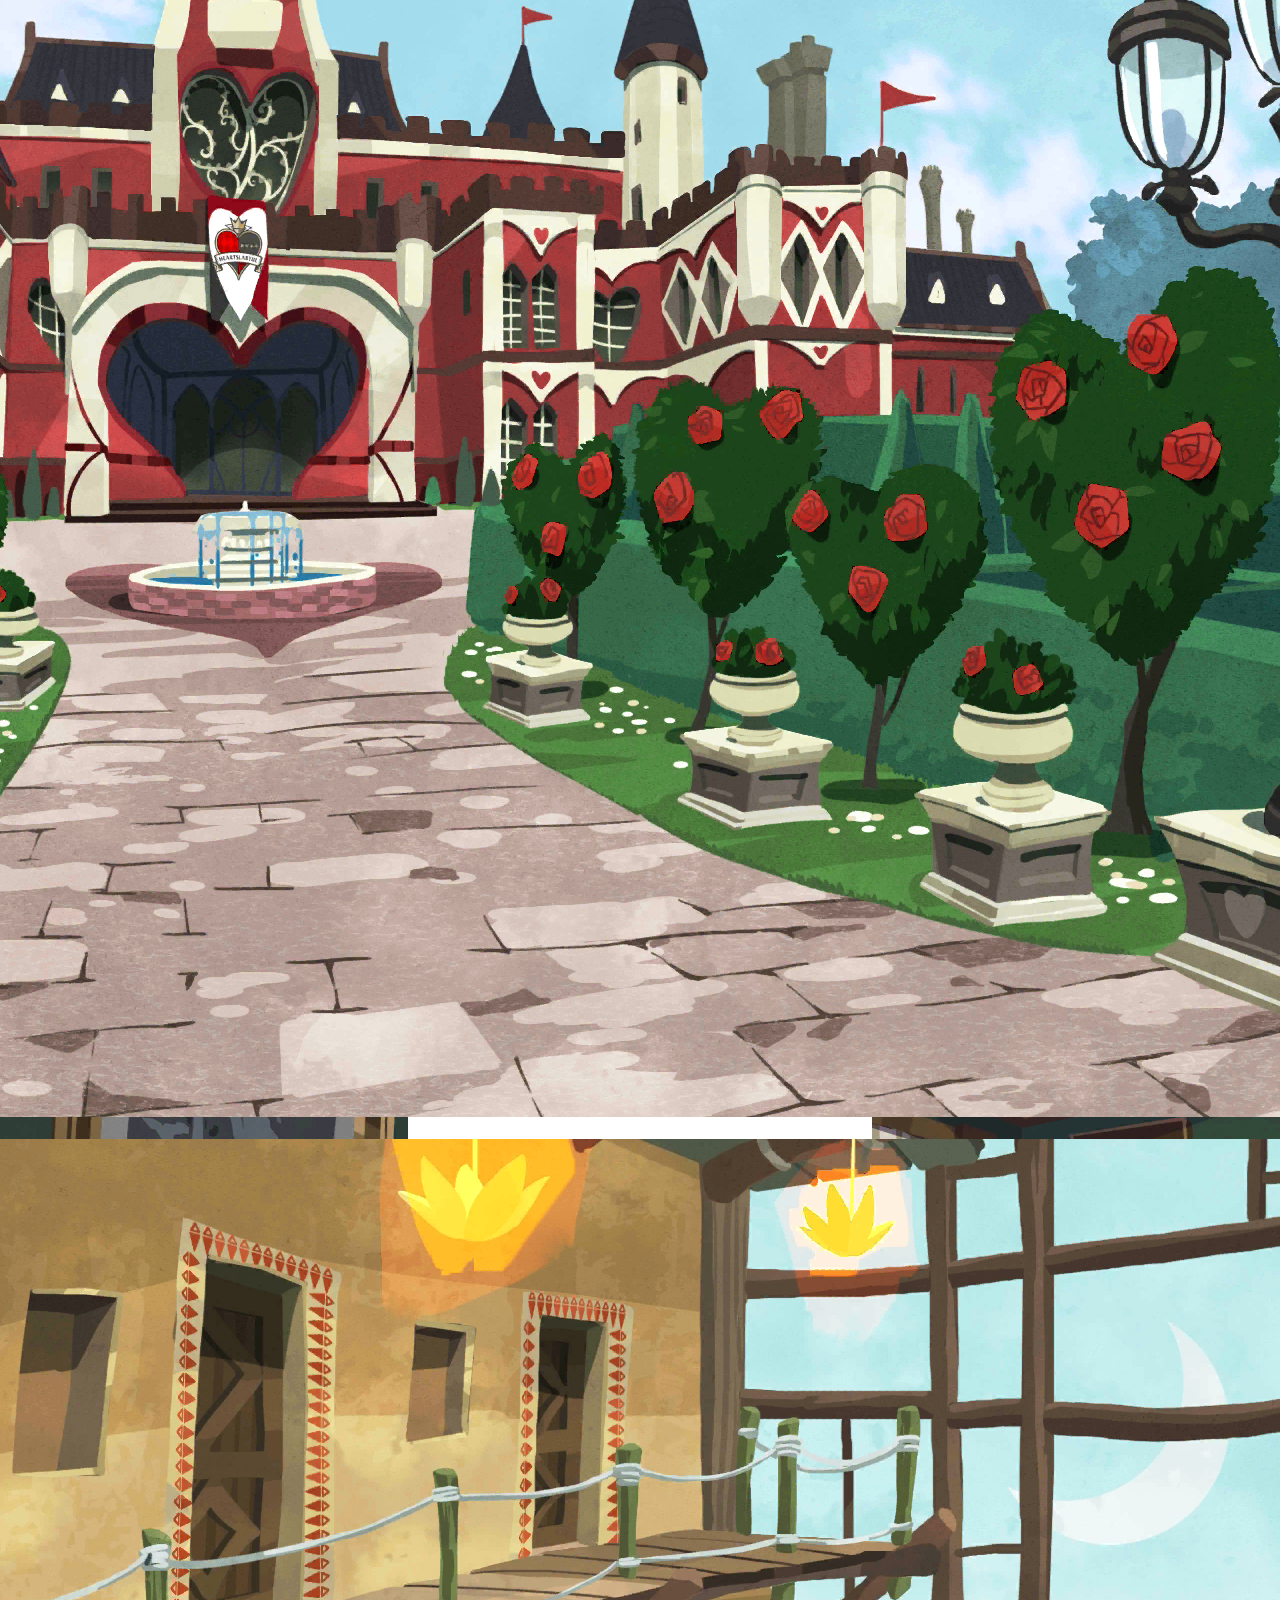
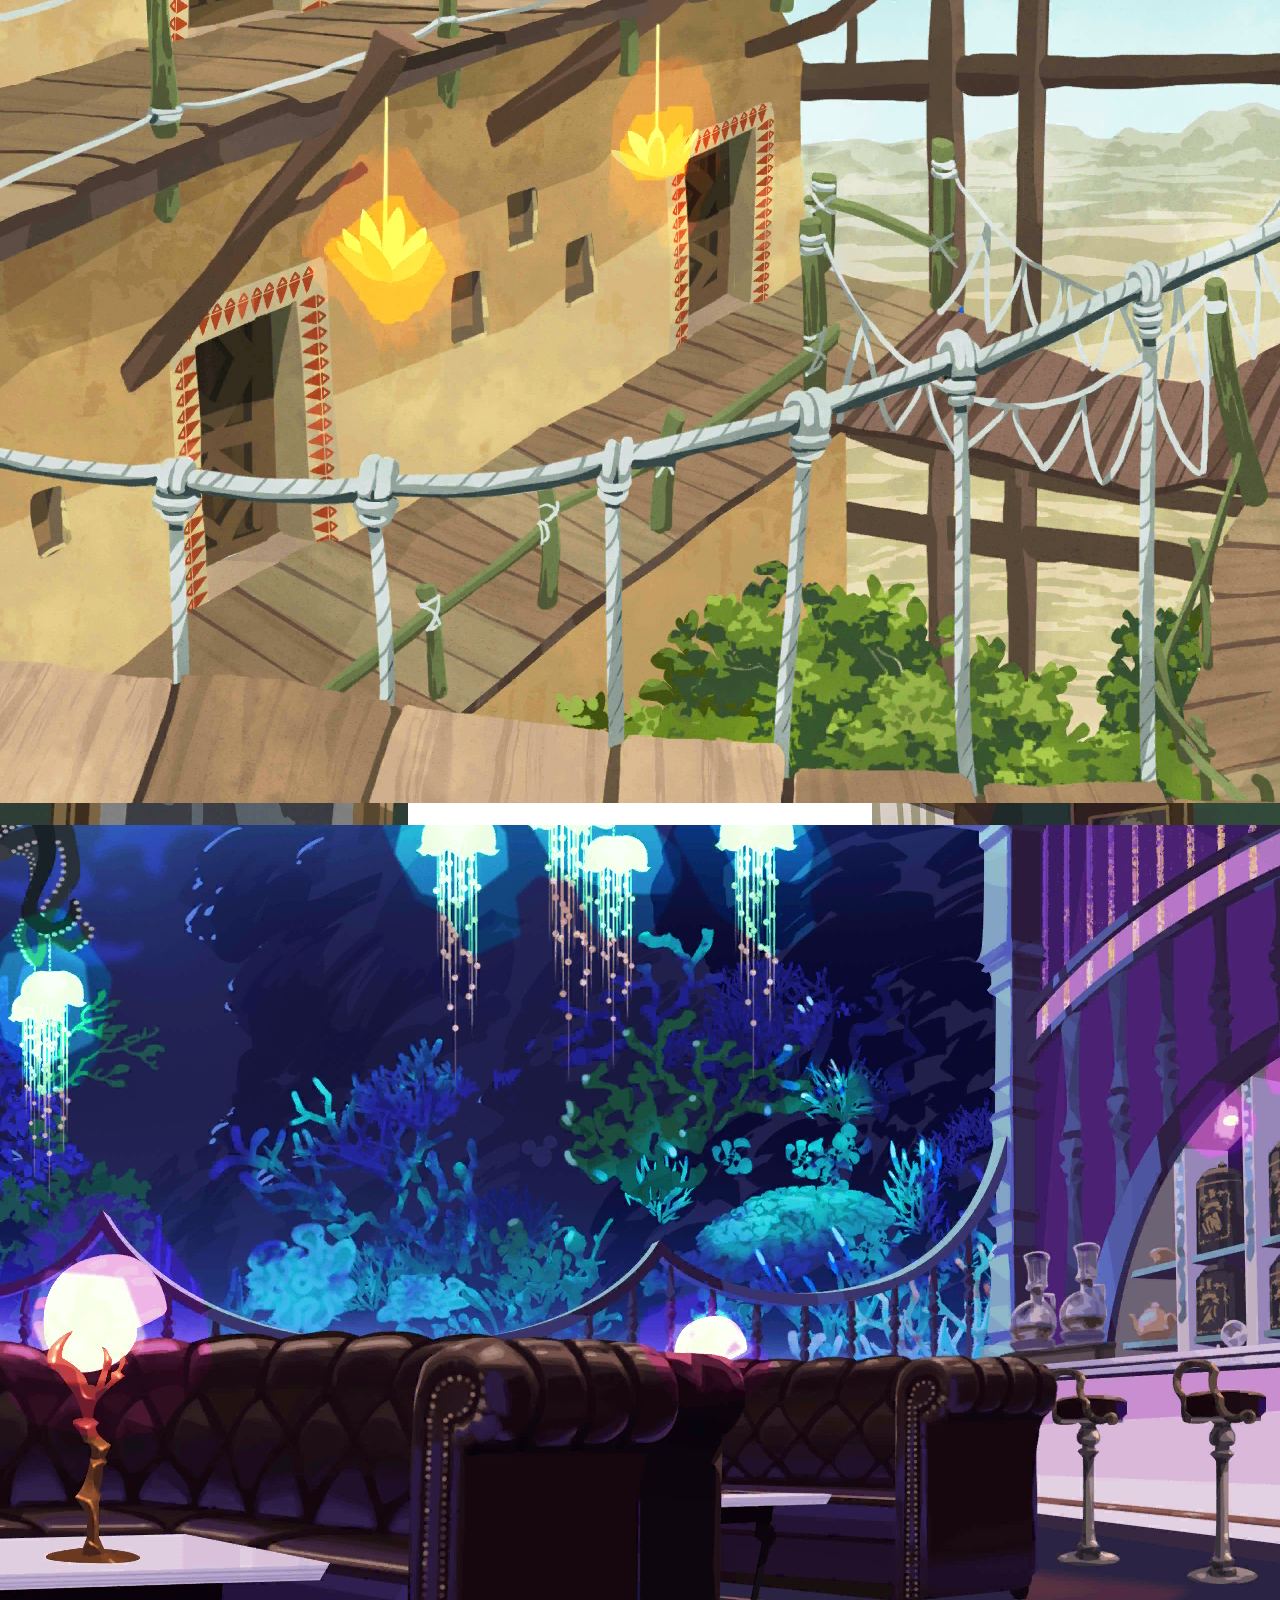
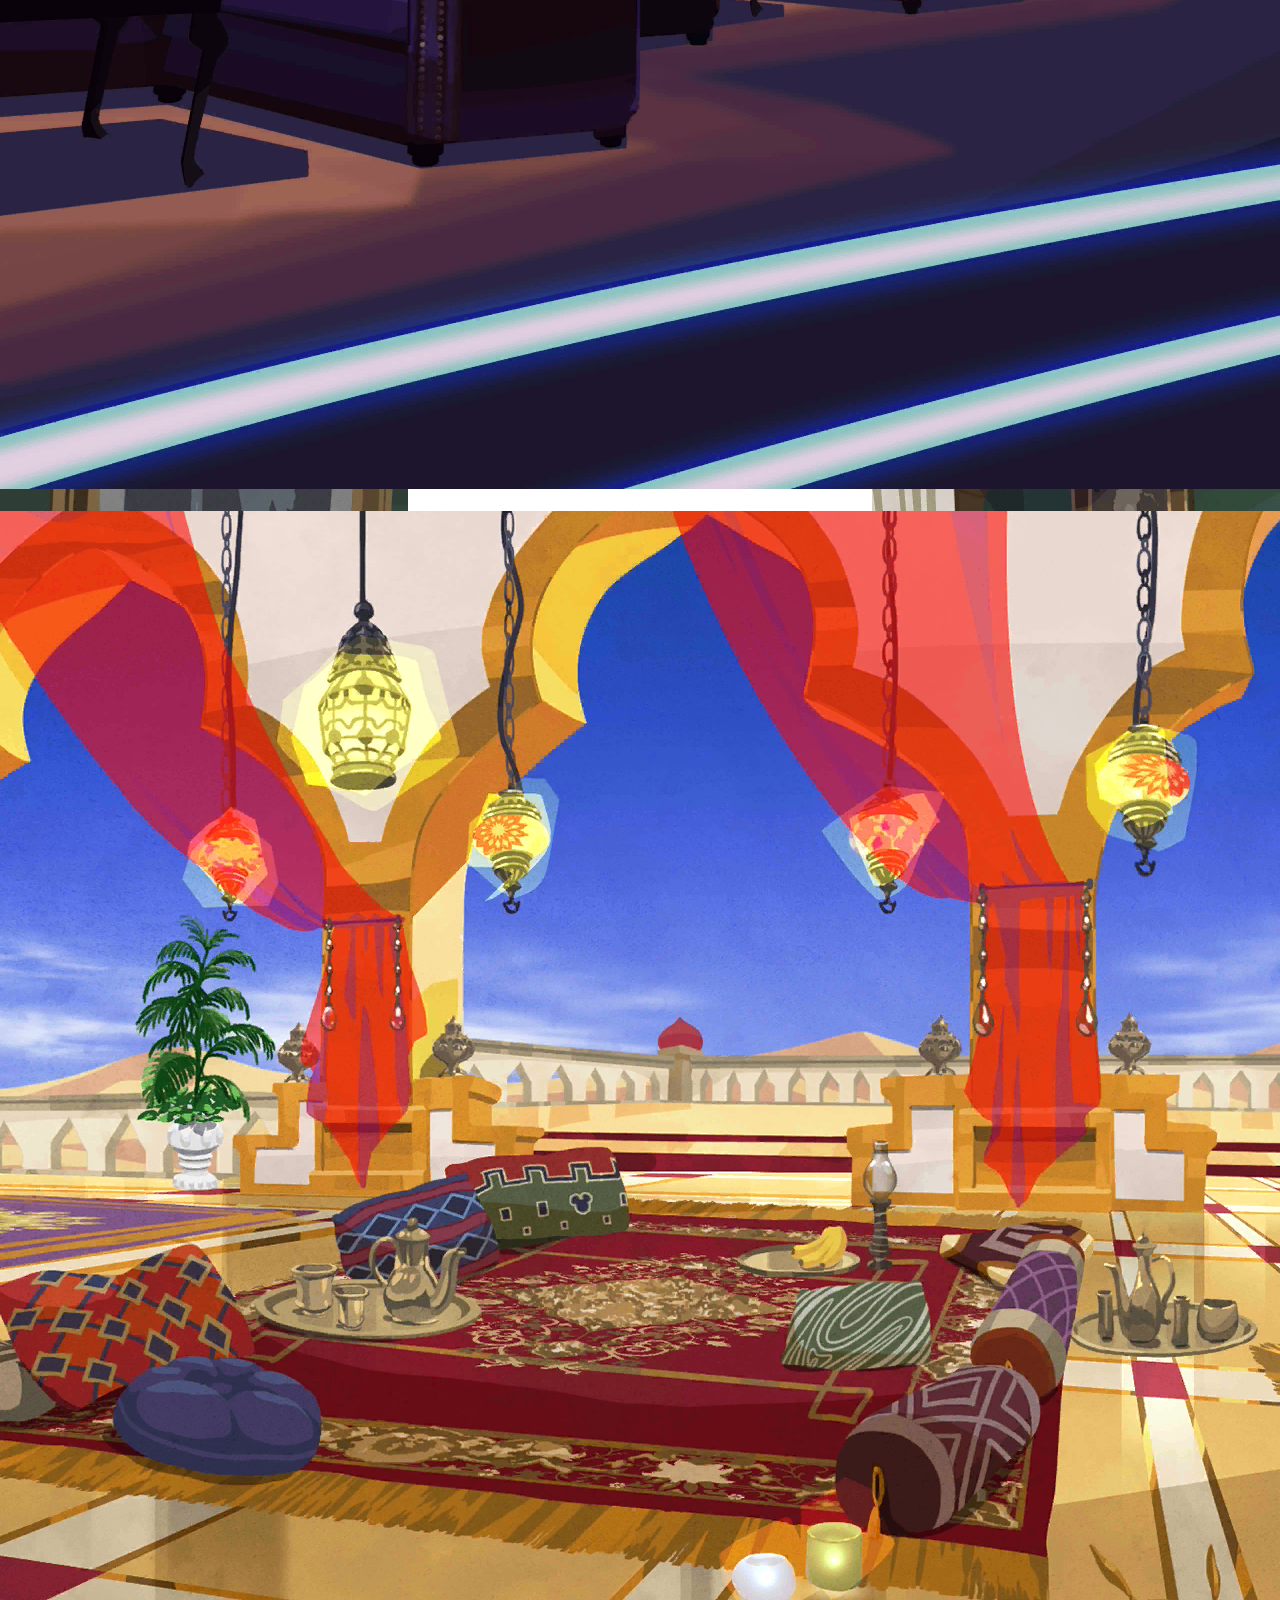
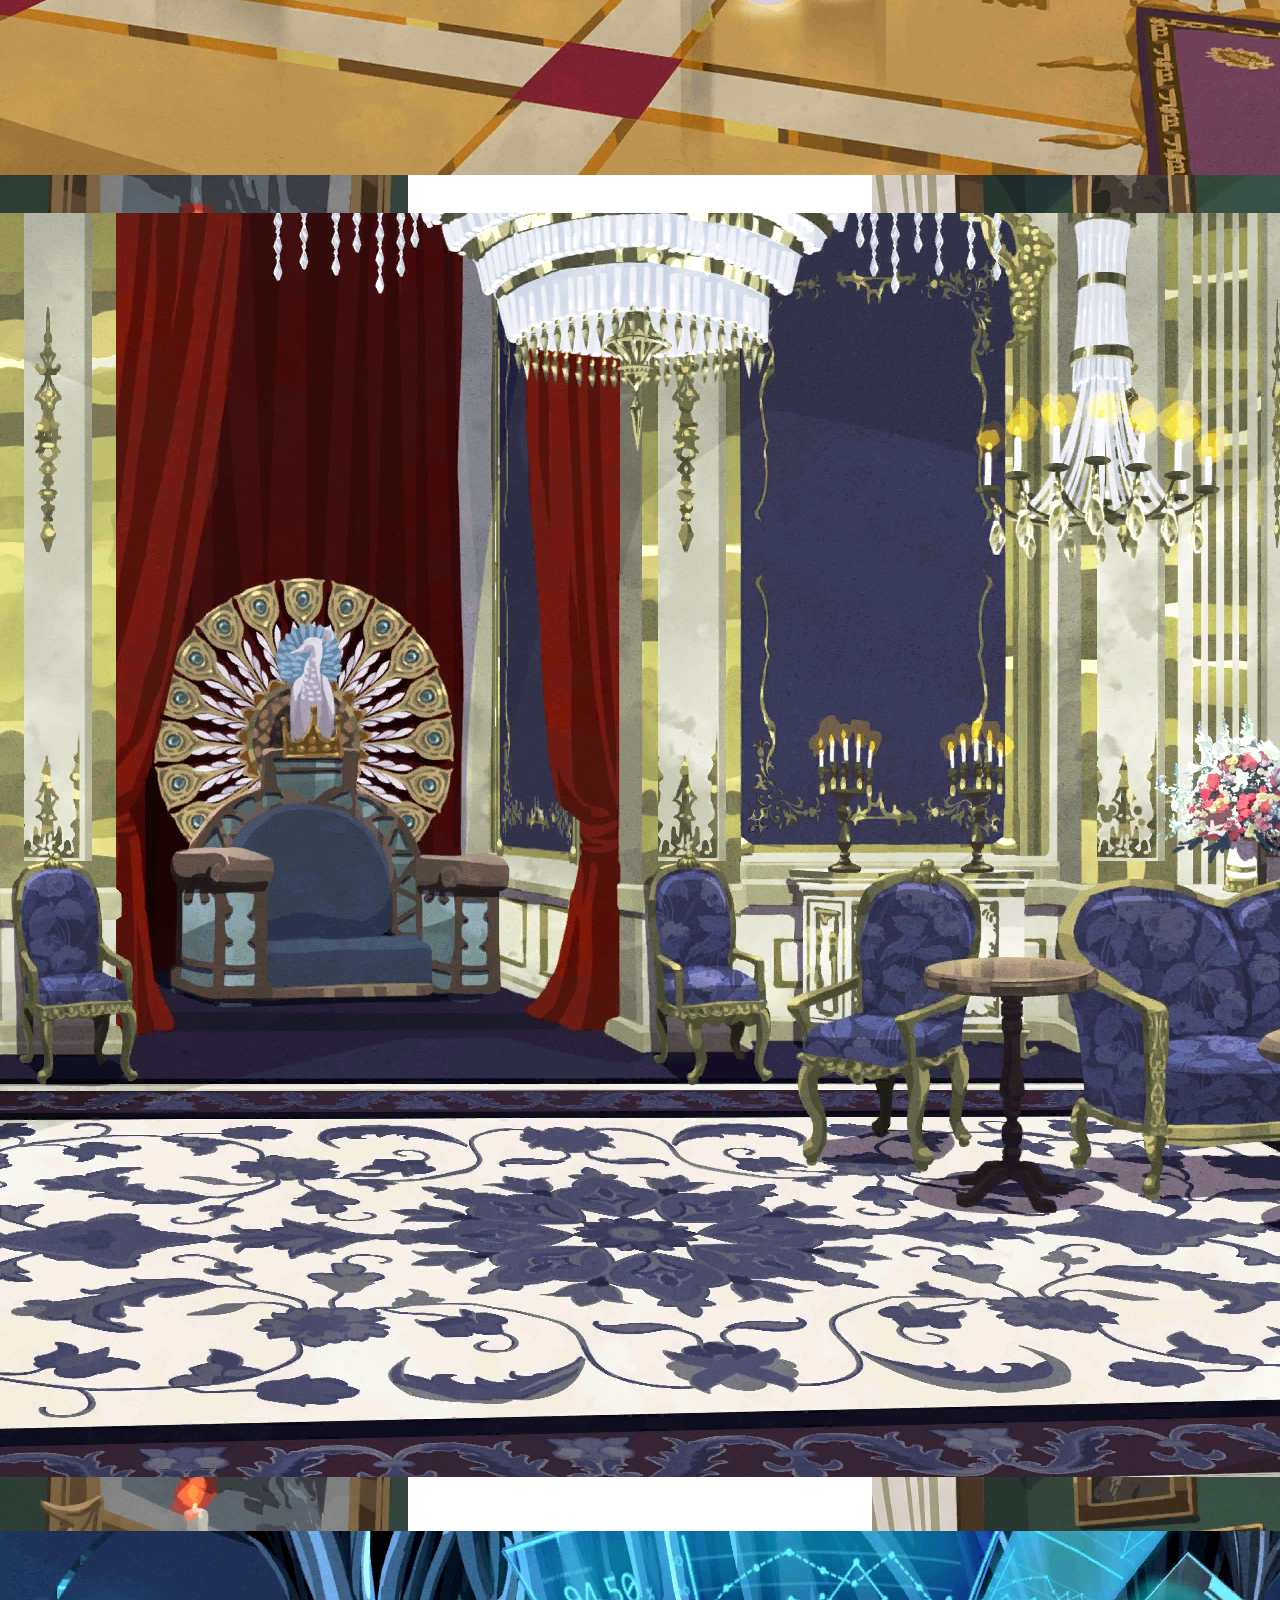
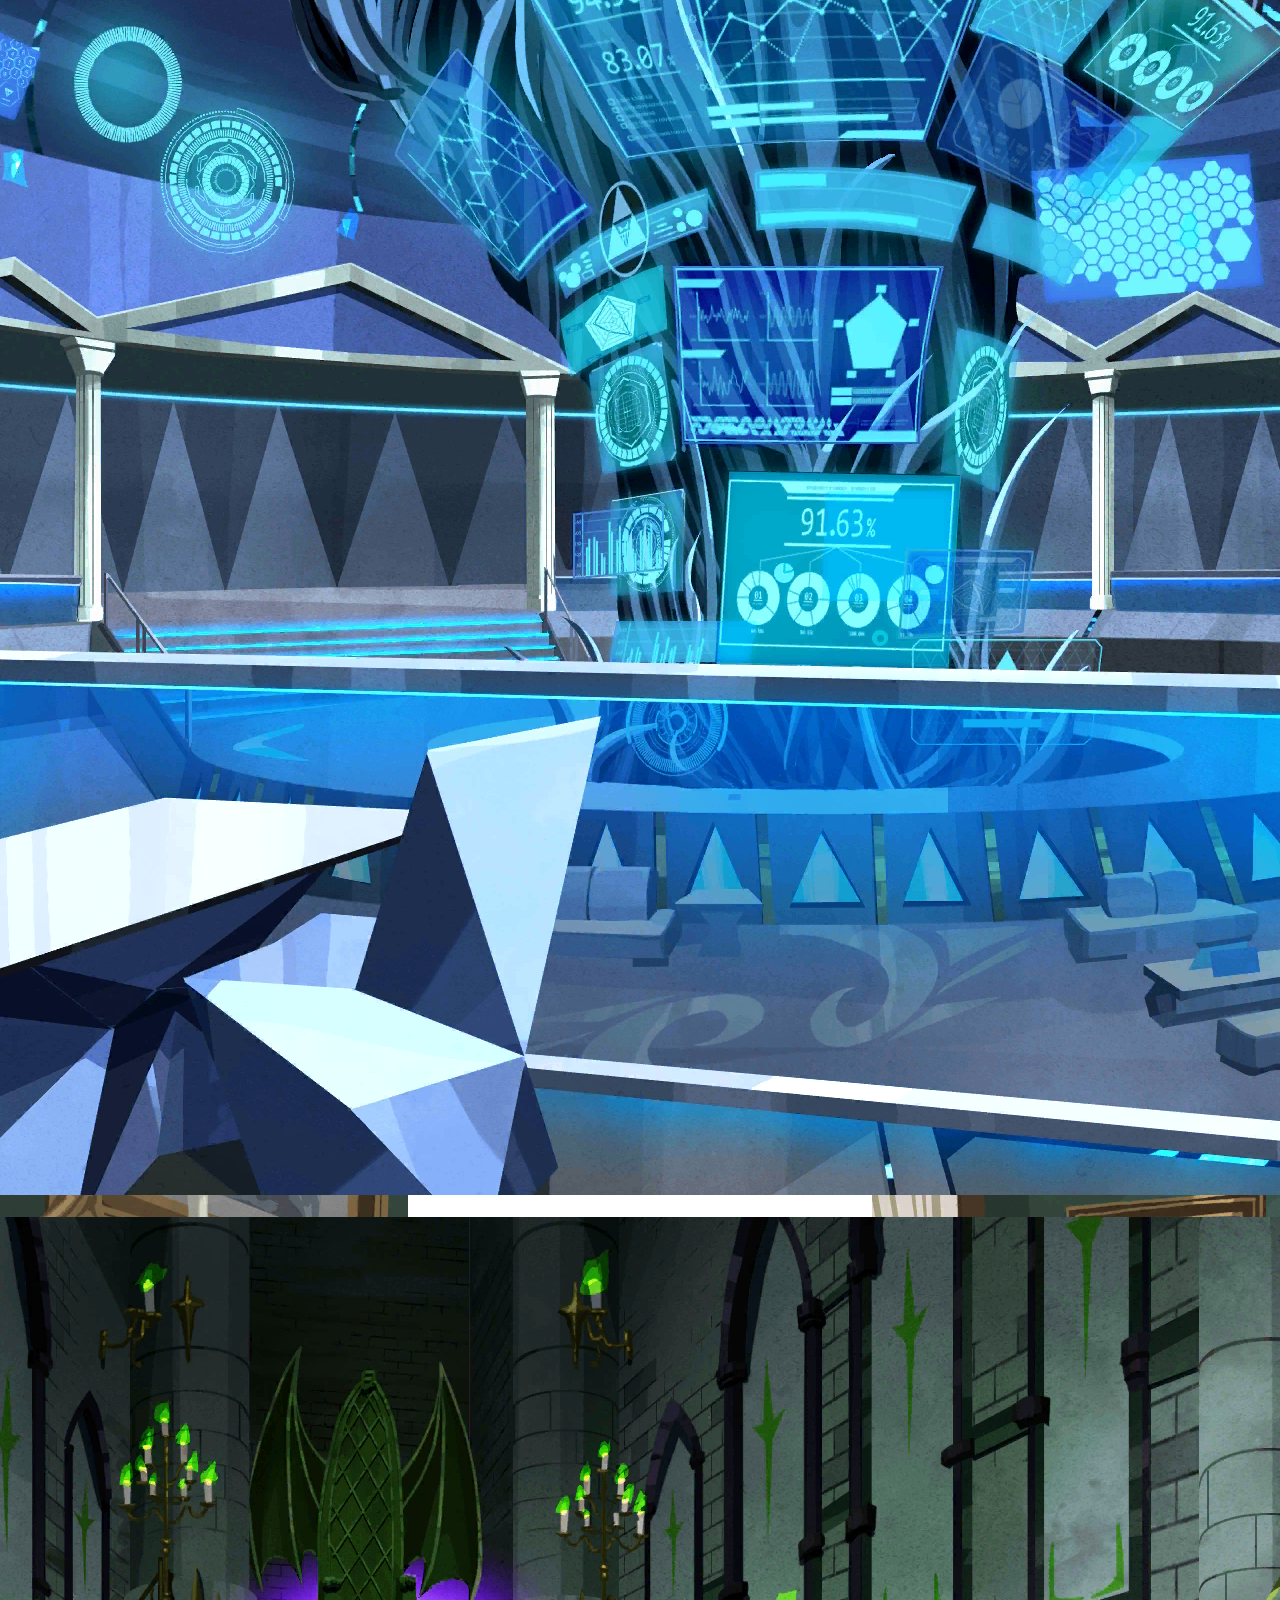
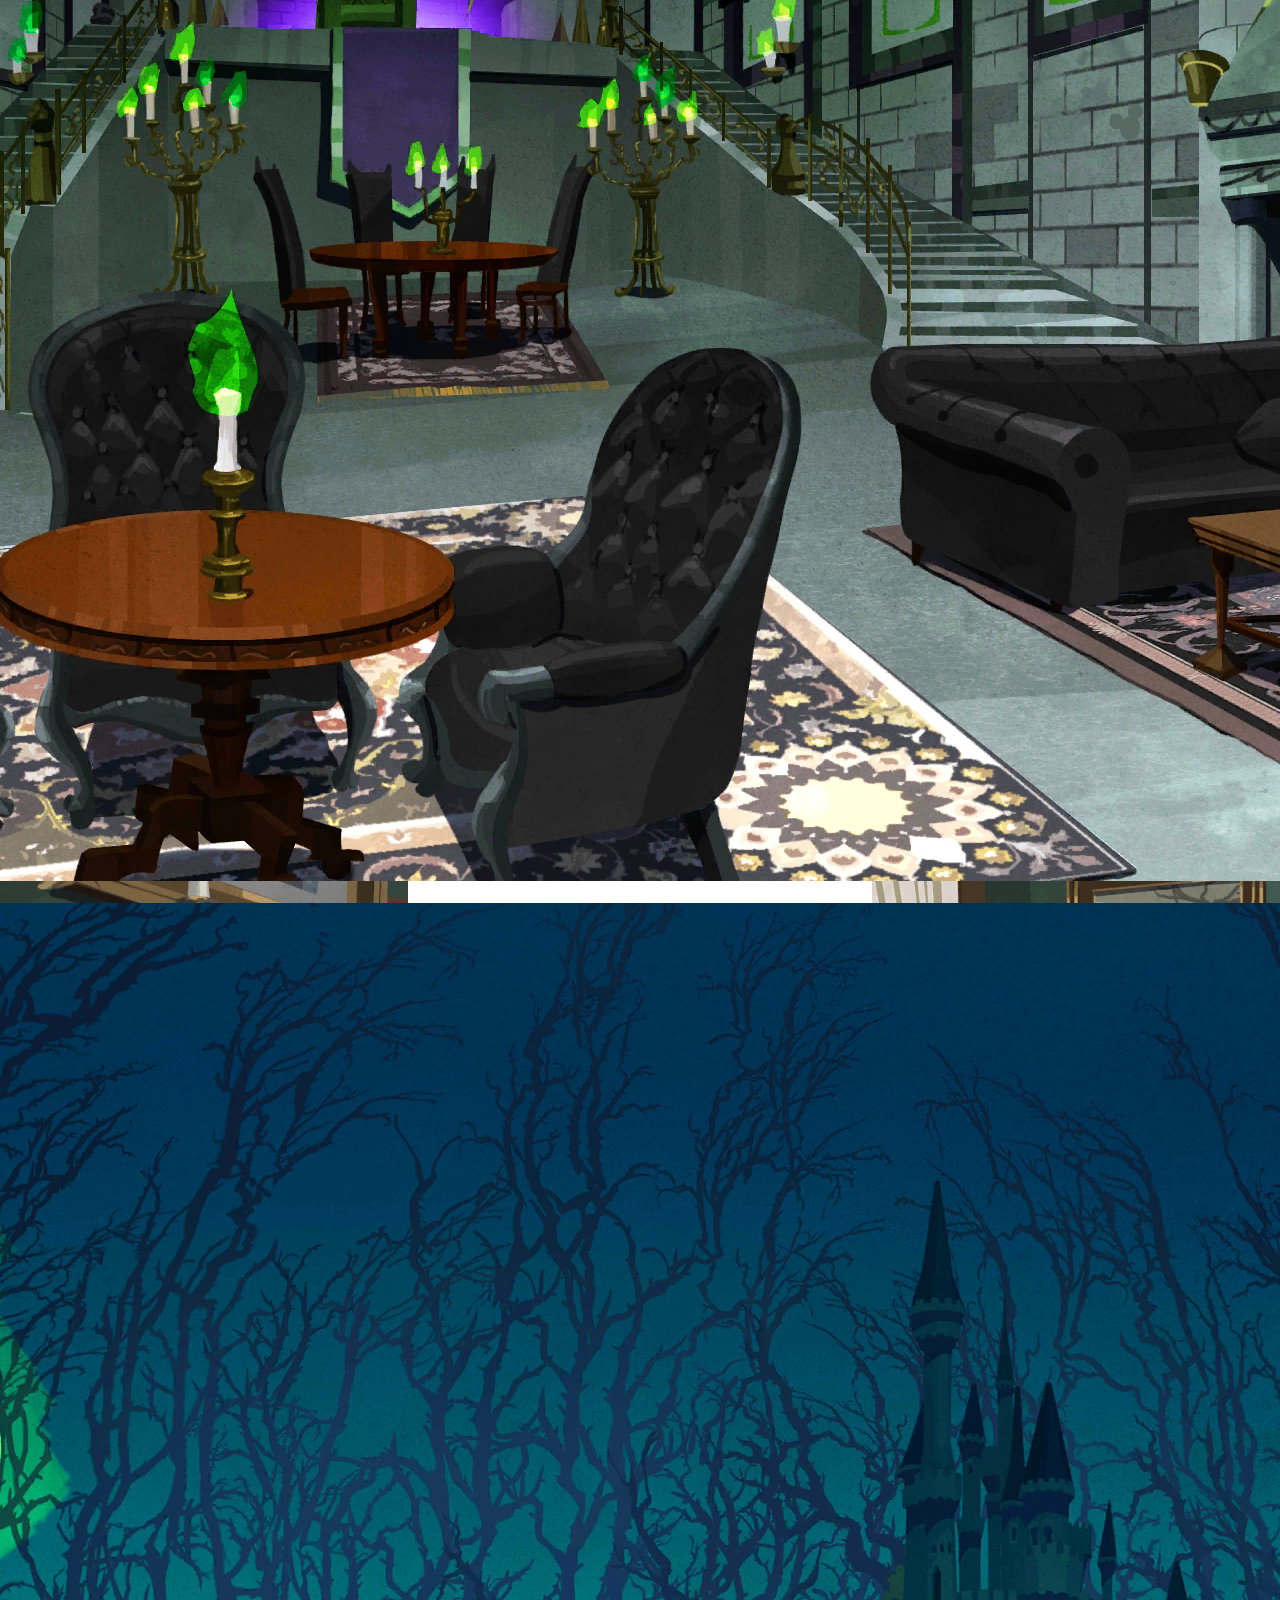
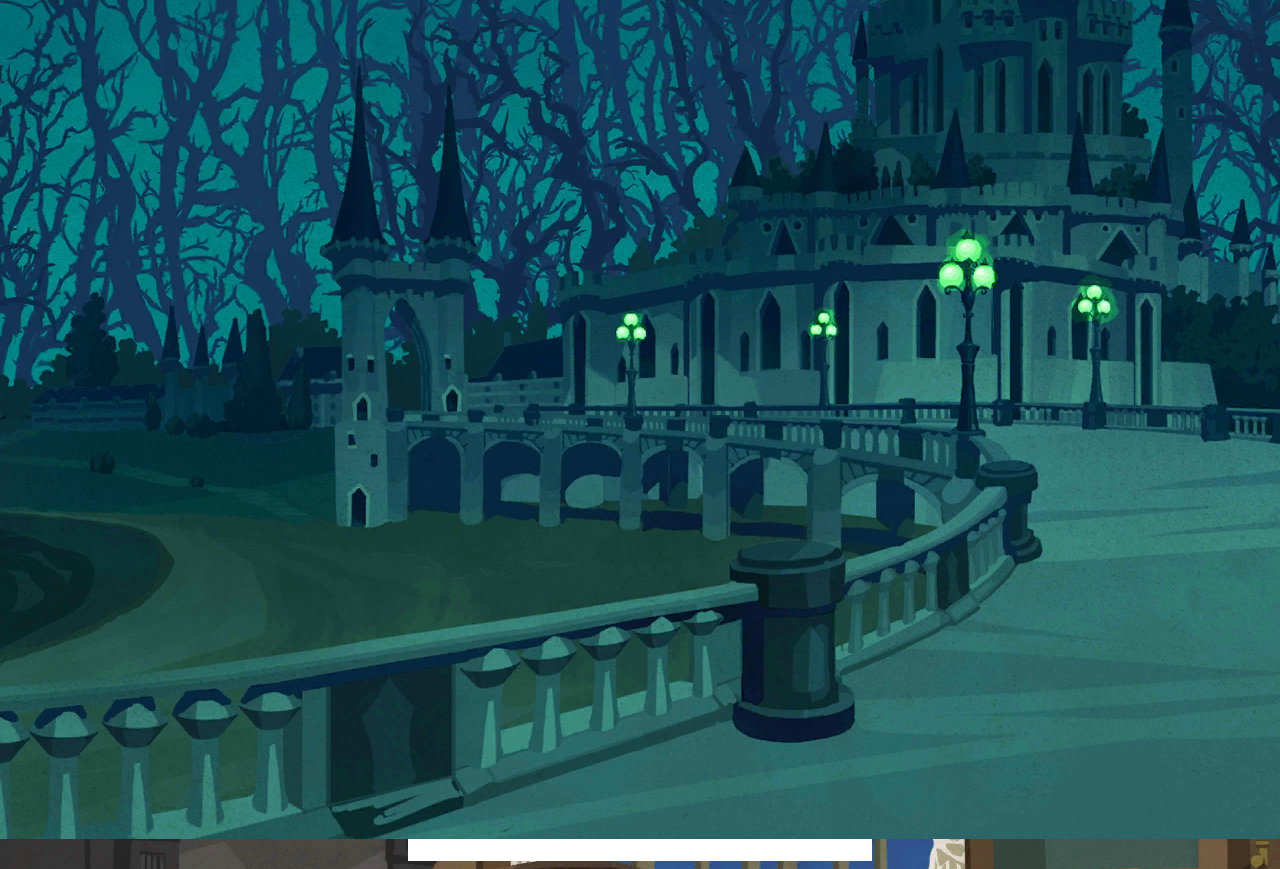
==== commit 6da9d264: "Agrega una clase option para poder estilizar el logo y las opciones por separado" ====
--- a/home.html
+++ b/home.html
@@ -3,17 +3,21 @@
 <head>
     <meta charset="UTF-8">
     <meta name="viewport" content="width=device-width, initial-scale=1.0">
+    <link rel="stylesheet" href="styles.css">
     <title>TW Archive</title>
 </head>
 <body>
     <div class="information-page">
         <div class="bar">
             <img src="imgs/logo.png" alt="logo Twisted Wonderland">
-            <a href="">Characters</a>
-            <a href="">Story</a>
-            <a href="">Events</a>
-            <a href="">Cards</a>
-            <a href="">Media</a>
+            <div class="options">
+                <a href="">Characters</a>
+                <a href="">Story</a>
+                <a href="">Events</a>
+                <a href="">Cards</a>
+                <a href="">Media</a>
+            </div>
+
         </div>
         
         <div class="books">
--- a/styles.css
+++ b/styles.css
@@ -0,0 +1,12 @@
+body {
+    background-image: url("/imgs/home.png");
+}
+
+.information-page {
+    background-color: white;
+    display: flex;
+    flex-direction: column;
+    align-items: center;
+    align-content: center;
+    margin: 0px 400px;
+}
